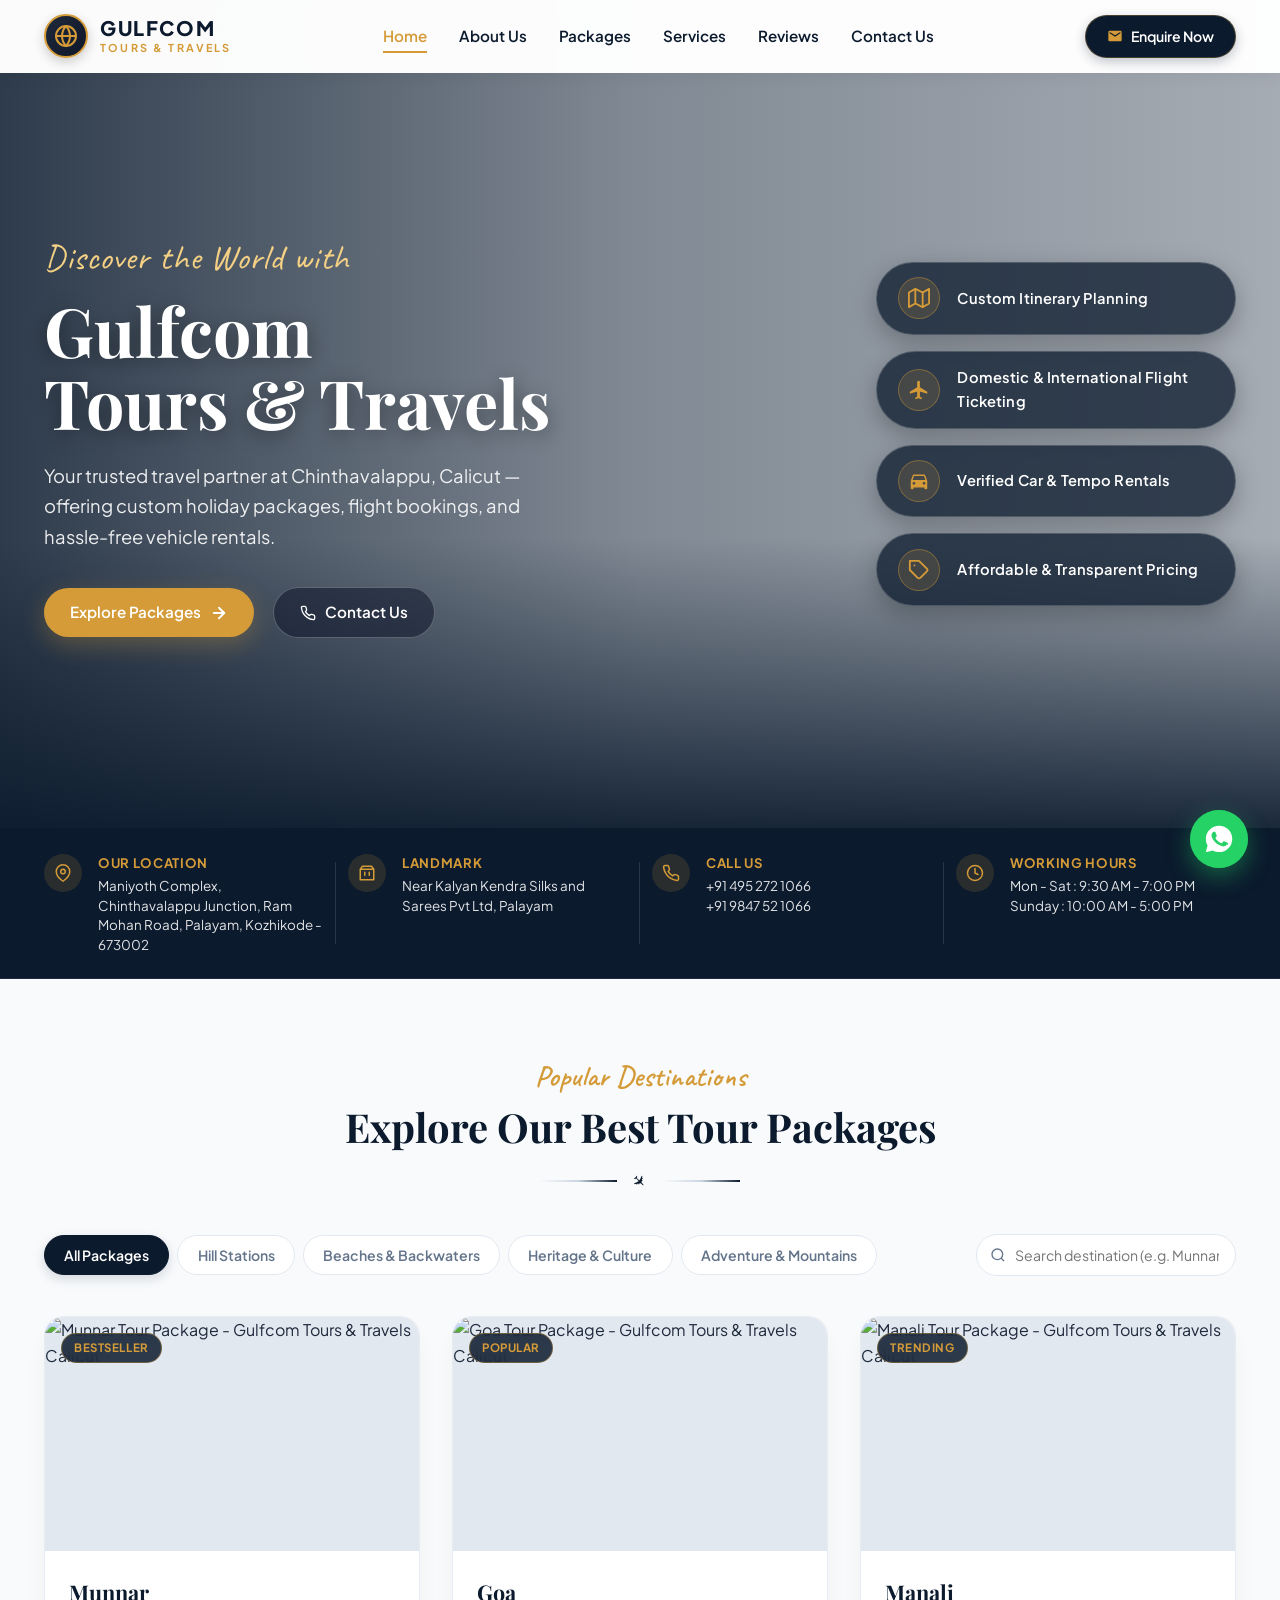
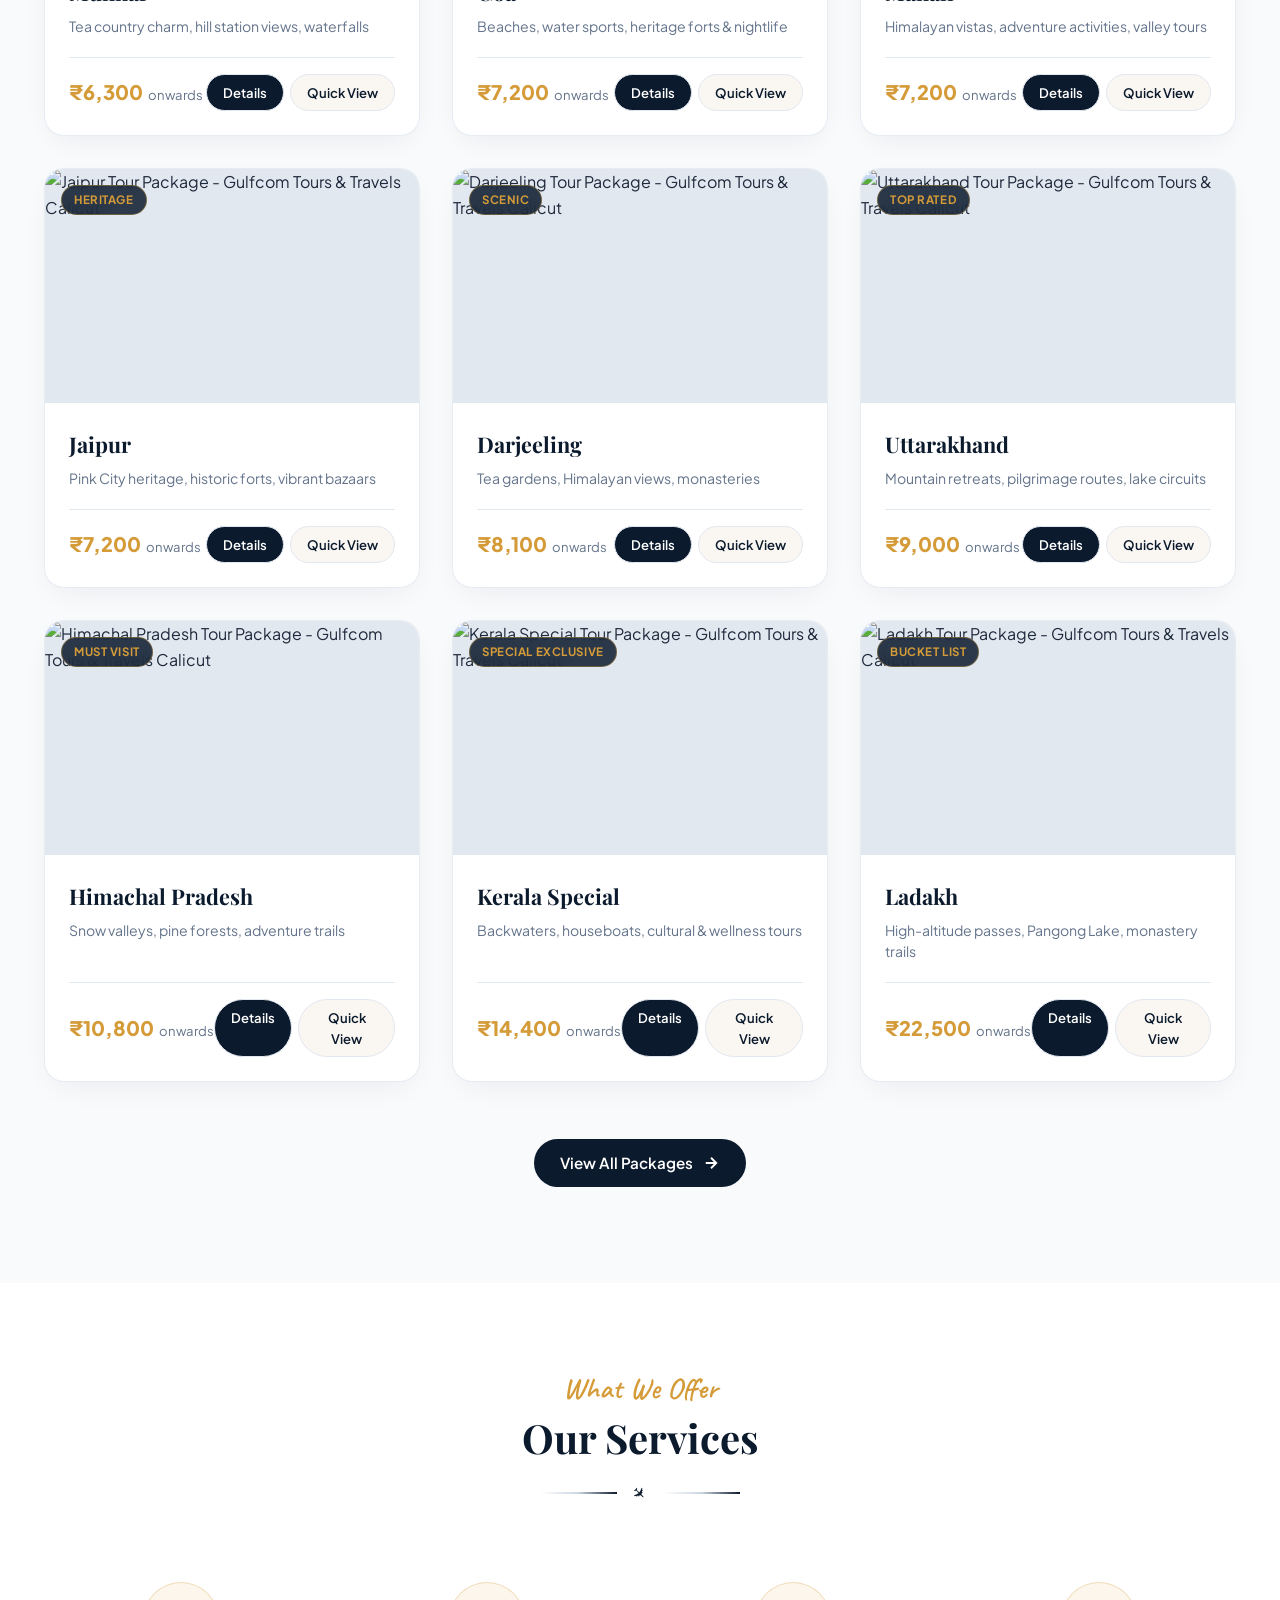
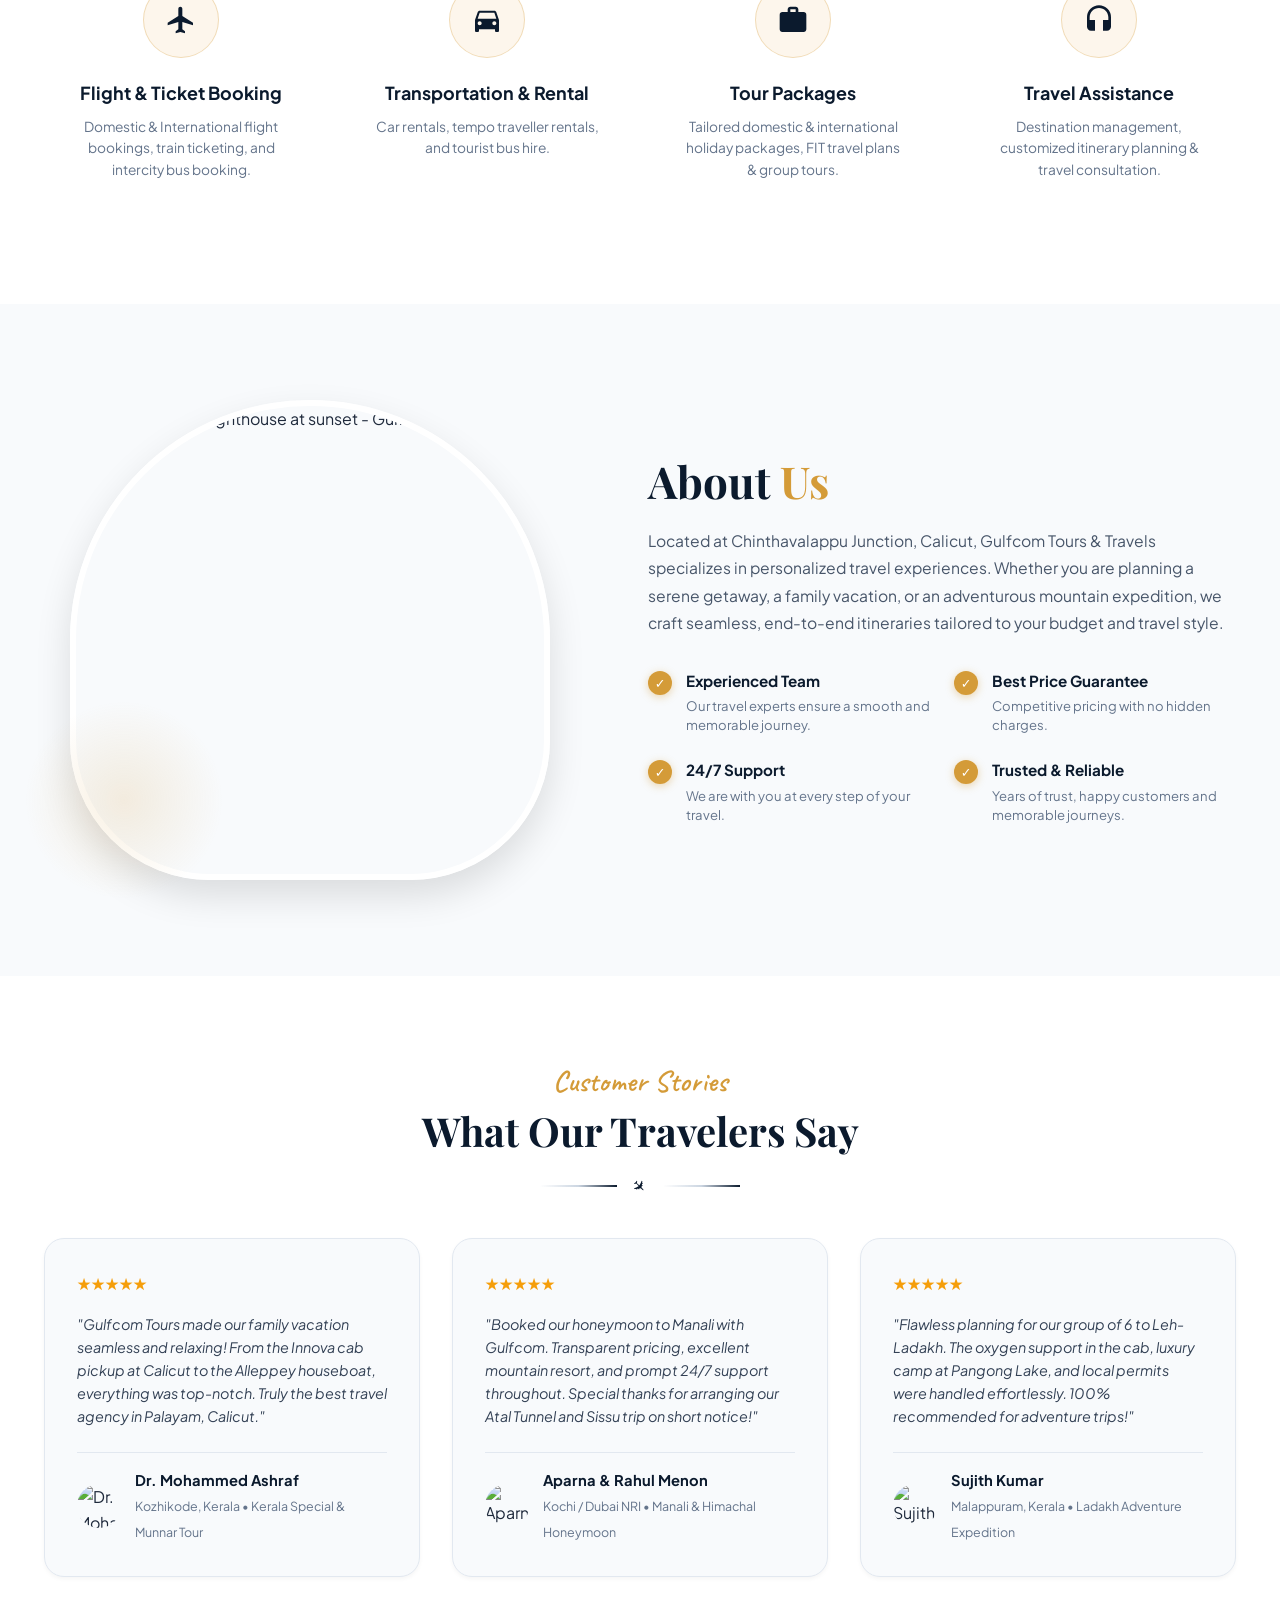
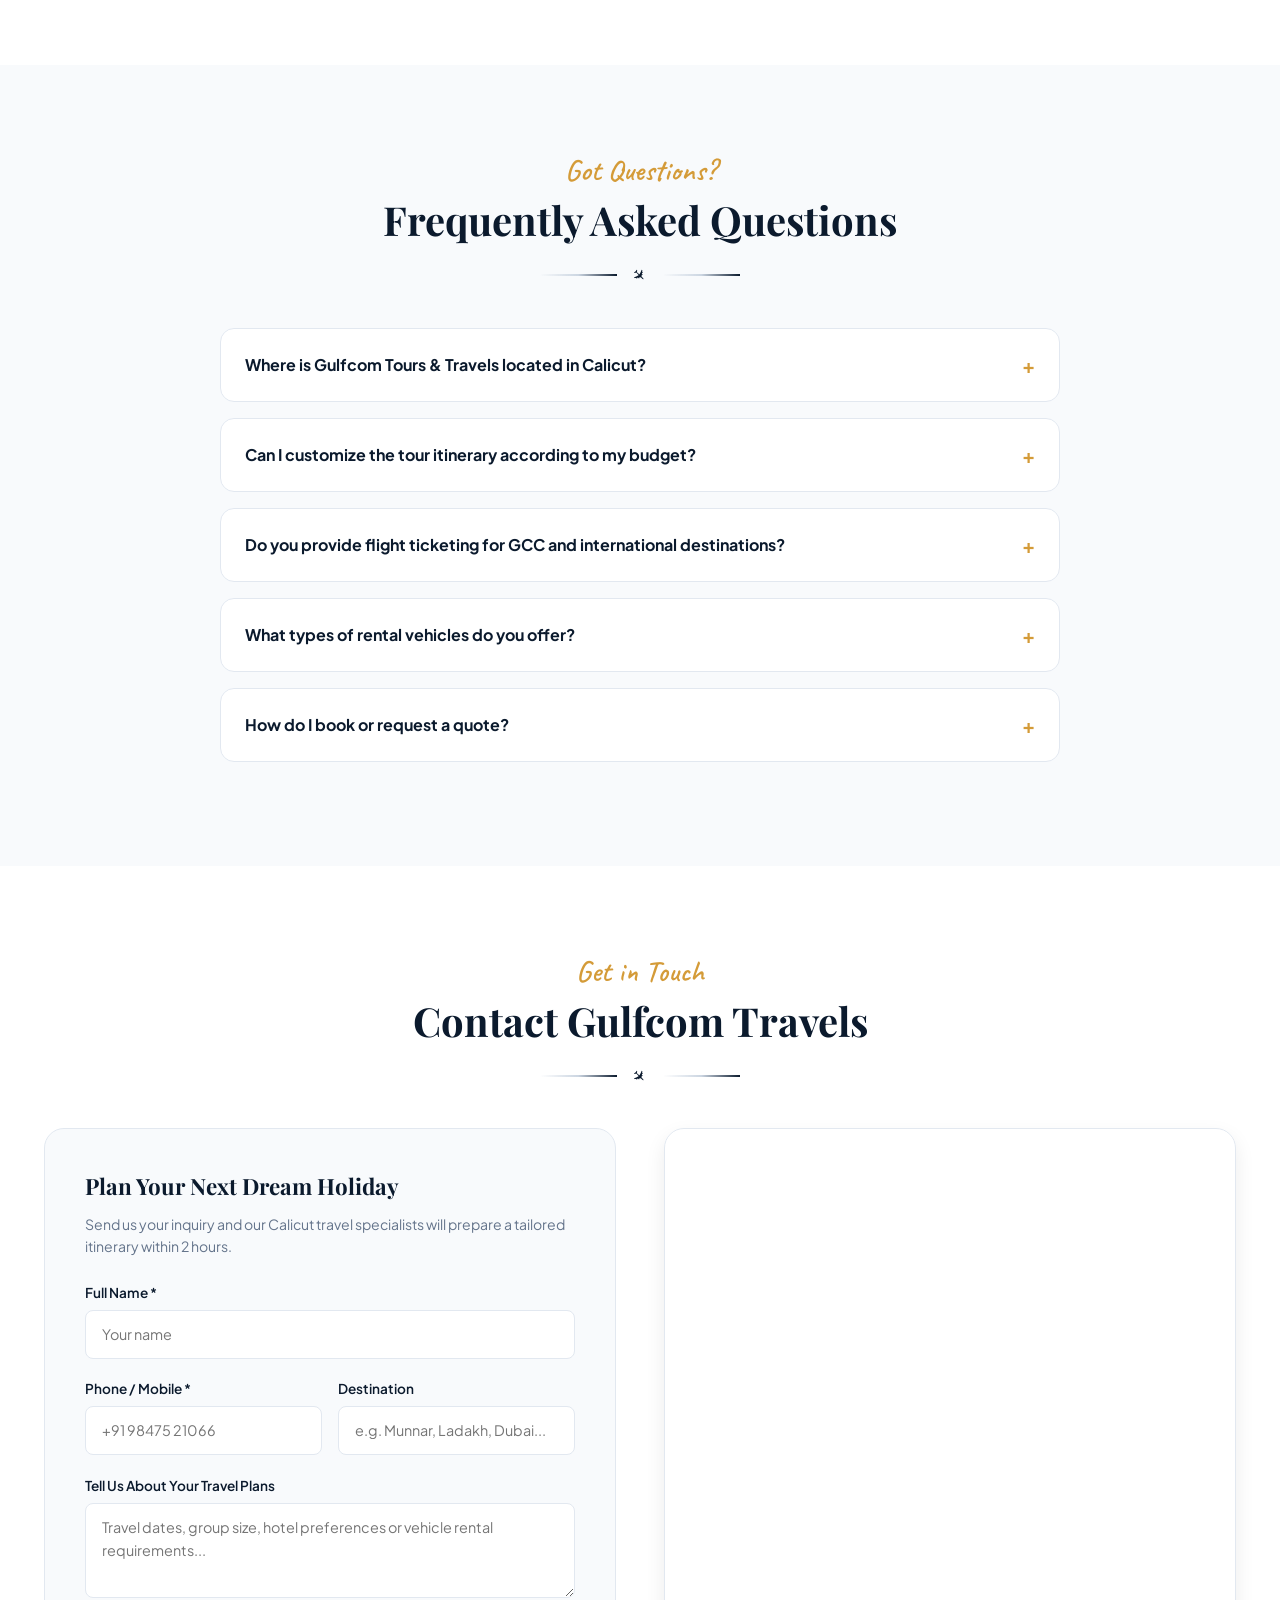
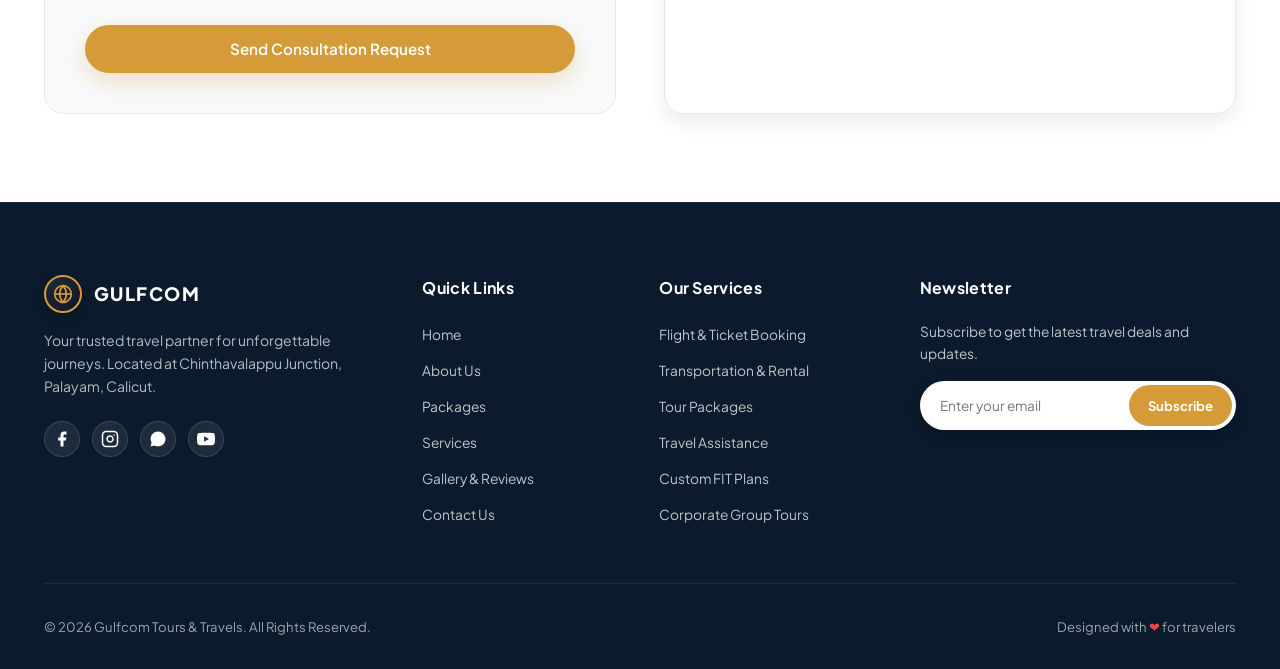
==== index.html @ ebaa7872 "Initial" ====
<!DOCTYPE html>
<html lang="en">
<head>
  <!-- Basic Meta Configuration -->
  <meta charset="UTF-8" />
  <meta name="viewport" content="width=device-width, initial-scale=1.0" />
  <meta http-equiv="X-UA-Compatible" content="ie=edge" />

  <!-- Primary SEO Meta Tags -->
  <title>Gulfcom Tours & Travels | Best Travel Agency in Calicut, Kerala</title>
  <meta name="title" content="Gulfcom Tours & Travels | Best Travel Agency in Calicut, Kerala" />
  <meta name="description" content="Gulfcom Tours & Travels at Chinthavalappu Junction, Palayam, Calicut (Kozhikode). Tailored holiday packages (Munnar, Goa, Manali, Kerala, Ladakh), flight bookings & car rentals." />
  <meta name="keywords" content="Gulfcom Tours Travels, Travel Agency Calicut, Tour Operators Kozhikode, Kerala Tour Packages, Munnar Holiday Package, Flight Booking Calicut, Car Rental Palayam, Chinthavalappu Travel Agency, Tempo Traveller Hire Kozhikode" />
  <meta name="author" content="Gulfcom Tours & Travels" />
  <meta name="robots" content="index, follow, max-snippet:-1, max-image-preview:large, max-video-preview:-1" />
  <link rel="canonical" href="https://gulfcomtravels.com/" />

  <!-- Geo Meta Tags for Calicut Local SEO -->
  <meta name="geo.region" content="IN-KL" />
  <meta name="geo.placename" content="Kozhikode, Calicut, Kerala" />
  <meta name="geo.position" content="11.2505;75.7804" />
  <meta name="ICBM" content="11.2505, 75.7804" />

  <!-- Open Graph / Facebook -->
  <meta property="og:type" content="website" />
  <meta property="og:url" content="https://gulfcomtravels.com/" />
  <meta property="og:title" content="Gulfcom Tours & Travels | Discover the World with Calicut's Trusted Travel Partner" />
  <meta property="og:description" content="Custom holiday packages, flight reservations, and car rentals from Chinthavalappu Junction, Palayam, Calicut. Transparent pricing & 24/7 travel support." />
  <meta property="og:image" content="https://images.unsplash.com/photo-1506744038136-46273834b3fb?auto=format&fit=crop&w=1200&q=80" />

  <!-- Twitter Card -->
  <meta property="twitter:card" content="summary_large_image" />
  <meta property="twitter:url" content="https://gulfcomtravels.com/" />
  <meta property="twitter:title" content="Gulfcom Tours & Travels | Tour Packages & Flight Booking Calicut" />
  <meta property="twitter:description" content="Custom holiday packages, flight reservations, and car rentals from Chinthavalappu Junction, Palayam, Calicut." />
  <meta property="twitter:image" content="https://images.unsplash.com/photo-1506744038136-46273834b3fb?auto=format&fit=crop&w=1200&q=80" />

  <!-- Google Fonts Preconnect & Optimized Loading -->
  <link rel="preconnect" href="https://fonts.googleapis.com" />
  <link rel="preconnect" href="https://fonts.gstatic.com" crossorigin />
  <link href="https://fonts.googleapis.com/css2?family=Caveat:wght@600;700&family=Playfair+Display:ital,wght@0,600;0,700;0,800;1,600;1,700&family=Plus+Jakarta+Sans:wght@400;500;600;700;800&display=swap" rel="stylesheet" />

  <!-- Stylesheets -->
  <link rel="stylesheet" href="css/style.css" />
  <link rel="stylesheet" href="css/animations.css" />

  <!-- JSON-LD Structured Data for LocalBusiness & TravelAgency SEO -->
  <script type="application/ld+json">
  {
    "@context": "https://schema.org",
    "@graph": [
      {
        "@type": "TravelAgency",
        "@id": "https://gulfcomtravels.com/#agency",
        "name": "Gulfcom Tours & Travels",
        "alternateName": "Gulfcom Travels Calicut",
        "url": "https://gulfcomtravels.com/",
        "logo": "https://images.unsplash.com/photo-1506744038136-46273834b3fb?auto=format&fit=crop&w=200&q=80",
        "image": "https://images.unsplash.com/photo-1506744038136-46273834b3fb?auto=format&fit=crop&w=1200&q=80",
        "telephone": "+91-495-272-1066",
        "priceRange": "₹6,300 - ₹50,000",
        "address": {
          "@type": "PostalAddress",
          "streetAddress": "Maniyoth Complex, Chinthavalappu Junction, Ram Mohan Road, Palayam",
          "addressLocality": "Kozhikode (Calicut)",
          "addressRegion": "Kerala",
          "postalCode": "673002",
          "addressCountry": "IN"
        },
        "geo": {
          "@type": "GeoCoordinates",
          "latitude": 11.2505,
          "longitude": 75.7804
        },
        "openingHoursSpecification": [
          {
            "@type": "OpeningHoursSpecification",
            "dayOfWeek": ["Monday", "Tuesday", "Wednesday", "Thursday", "Friday", "Saturday"],
            "opens": "09:30",
            "closes": "19:00"
          },
          {
            "@type": "OpeningHoursSpecification",
            "dayOfWeek": ["Sunday"],
            "opens": "10:00",
            "closes": "17:00"
          }
        ],
        "sameAs": [
          "https://www.facebook.com/gulfcomtravels",
          "https://www.instagram.com/gulfcomtravels"
        ],
        "aggregateRating": {
          "@type": "AggregateRating",
          "ratingValue": "4.9",
          "reviewCount": "285"
        },
        "hasOfferCatalog": {
          "@type": "OfferCatalog",
          "name": "Holiday Packages & Tours",
          "itemListElement": [
            {
              "@type": "Offer",
              "itemOffered": {
                "@type": "TouristTrip",
                "name": "Munnar Tour Package",
                "description": "Tea country charm, hill station views, waterfalls"
              },
              "price": "6300",
              "priceCurrency": "INR"
            },
            {
              "@type": "Offer",
              "itemOffered": {
                "@type": "TouristTrip",
                "name": "Goa Beach Holiday",
                "description": "Beaches, water sports, heritage forts & nightlife"
              },
              "price": "7200",
              "priceCurrency": "INR"
            },
            {
              "@type": "Offer",
              "itemOffered": {
                "@type": "TouristTrip",
                "name": "Kerala Special Backwaters Tour",
                "description": "Backwaters, houseboats, cultural & wellness tours"
              },
              "price": "14400",
              "priceCurrency": "INR"
            }
          ]
        }
      },
      {
        "@type": "BreadcrumbList",
        "@id": "https://gulfcomtravels.com/#breadcrumbs",
        "itemListElement": [
          {
            "@type": "ListItem",
            "position": 1,
            "name": "Home",
            "item": "https://gulfcomtravels.com/"
          },
          {
            "@type": "ListItem",
            "position": 2,
            "name": "Tour Packages",
            "item": "https://gulfcomtravels.com/#packages"
          },
          {
            "@type": "ListItem",
            "position": 3,
            "name": "Services",
            "item": "https://gulfcomtravels.com/#services"
          },
          {
            "@type": "ListItem",
            "position": 4,
            "name": "Contact",
            "item": "https://gulfcomtravels.com/#contact"
          }
        ]
      }
    ]
  }
  </script>
</head>
<body>

  <!-- =========================================================================
       1. Header & Navigation
       ========================================================================= -->
  <header id="siteHeader" class="site-header">
    <div class="container nav-container">
      <!-- Brand Logo -->
      <a href="#home" class="brand-logo" aria-label="Gulfcom Tours & Travels Homepage">
        <div class="brand-icon-wrap">
          <!-- Stylized Globe / Compass SVG Icon -->
          <svg width="24" height="24" viewBox="0 0 24 24" fill="none" stroke="#d49b38" stroke-width="2" stroke-linecap="round" stroke-linejoin="round">
            <circle cx="12" cy="12" r="10"></circle>
            <line x1="2" y1="12" x2="22" y2="12"></line>
            <path d="M12 2a15.3 15.3 0 0 1 4 10 15.3 15.3 0 0 1-4 10 15.3 15.3 0 0 1-4-10 15.3 15.3 0 0 1 4-10z"></path>
          </svg>
        </div>
        <div class="brand-text">
          <span class="brand-name">GULFCOM</span>
          <span class="brand-sub">TOURS & TRAVELS</span>
        </div>
      </a>

      <!-- Desktop Navigation Menu -->
      <nav id="navMenu" class="nav-menu" aria-label="Primary Navigation">
        <a href="#home" class="nav-link active">Home</a>
        <a href="#about" class="nav-link">About Us</a>
        <a href="#packages" class="nav-link">Packages</a>
        <a href="#services" class="nav-link">Services</a>
        <a href="#testimonials" class="nav-link">Reviews</a>
        <a href="#contact" class="nav-link">Contact Us</a>
      </nav>

      <!-- Header Actions -->
      <div class="nav-actions">
        <button type="button" class="btn-enquire" onclick="openBookingForm('Custom Holiday Tour', '')" aria-label="Enquire Now">
          <svg class="icon-gold" width="16" height="16" viewBox="0 0 24 24" fill="currentColor">
            <path d="M20 4H4c-1.1 0-1.99.9-1.99 2L2 18c0 1.1.9 2 2 2h16c1.1 0 2-.9 2-2V6c0-1.1-.9-2-2-2zm0 4l-8 5-8-5V6l8 5 8-5v2z"/>
          </svg>
          <span>Enquire Now</span>
        </button>

        <!-- Mobile Toggle Hamburger -->
        <button id="mobileToggle" class="mobile-toggle" aria-label="Open Navigation Menu" aria-expanded="false">
          <span></span>
          <span></span>
          <span></span>
        </button>
      </div>
    </div>
  </header>

  <!-- =========================================================================
       2. Hero Section
       ========================================================================= -->
  <main>
    <section id="home" class="hero-section">
      <div class="container">
        <div class="hero-grid">
          <!-- Left Column: Copy & CTAs -->
          <div class="hero-content reveal-left">
            <span class="hero-script-tag">Discover the World with</span>
            <h1 class="hero-title">
              Gulfcom<br />
              Tours & Travels
            </h1>
            <p class="hero-subtitle">
              Your trusted travel partner at Chinthavalappu, Calicut — offering custom holiday packages, flight bookings, and hassle-free vehicle rentals.
            </p>
            <div class="hero-cta-group">
              <a href="#packages" class="btn btn-gold">
                <span>Explore Packages</span>
                <svg width="18" height="18" viewBox="0 0 24 24" fill="none" stroke="currentColor" stroke-width="2.5" stroke-linecap="round" stroke-linejoin="round">
                  <line x1="5" y1="12" x2="19" y2="12"></line>
                  <polyline points="12 5 19 12 12 19"></polyline>
                </svg>
              </a>
              <a href="#contact" class="btn btn-glass">
                <svg width="16" height="16" viewBox="0 0 24 24" fill="none" stroke="currentColor" stroke-width="2" stroke-linecap="round" stroke-linejoin="round">
                  <path d="M22 16.92v3a2 2 0 0 1-2.18 2 19.79 19.79 0 0 1-8.63-3.07 19.5 19.5 0 0 1-6-6 19.79 19.79 0 0 1-3.07-8.67A2 2 0 0 1 4.11 2h3a2 2 0 0 1 2 1.72 12.84 12.84 0 0 0 .7 2.81 2 2 0 0 1-.45 2.11L8.09 9.91a16 16 0 0 0 6 6l1.27-1.27a2 2 0 0 1 2.11-.45 12.84 12.84 0 0 0 2.81.7A2 2 0 0 1 22 16.92z"></path>
                </svg>
                <span>Contact Us</span>
              </a>
            </div>
          </div>

          <!-- Right Column: Floating Feature Glass Cards -->
          <div class="hero-badges-stack reveal-right">
            <!-- Badge 1: Custom Itinerary Planning -->
            <div class="hero-badge-card">
              <div class="hero-badge-icon">
                <svg width="22" height="22" viewBox="0 0 24 24" fill="none" stroke="currentColor" stroke-width="2" stroke-linecap="round" stroke-linejoin="round">
                  <polygon points="1 6 1 22 8 18 16 22 23 18 23 2 16 6 8 2 1 6"></polygon>
                  <line x1="8" y1="2" x2="8" y2="18"></line>
                  <line x1="16" y1="6" x2="16" y2="22"></line>
                </svg>
              </div>
              <span class="hero-badge-text">Custom Itinerary Planning</span>
            </div>

            <!-- Badge 2: Domestic & International Flight Ticketing -->
            <div class="hero-badge-card">
              <div class="hero-badge-icon">
                <svg width="22" height="22" viewBox="0 0 24 24" fill="currentColor">
                  <path d="M21 16v-2l-8-5V3.5c0-.83-.67-1.5-1.5-1.5S10 2.67 10 3.5V9l-8 5v2l8-2.5V19l-2 1.5V22l3.5-1 3.5 1v-1.5L13 19v-5.5l8 2.5z"/>
                </svg>
              </div>
              <span class="hero-badge-text">Domestic & International Flight Ticketing</span>
            </div>

            <!-- Badge 3: Verified Car & Tempo Rentals -->
            <div class="hero-badge-card">
              <div class="hero-badge-icon">
                <svg width="22" height="22" viewBox="0 0 24 24" fill="currentColor">
                  <path d="M18.92 6.01C18.72 5.42 18.16 5 17.5 5h-11c-.66 0-1.21.42-1.42 1.01L3 12v8c0 .55.45 1 1 1h1c.55 0 1-.45 1-1v-1h12v1c0 .55.45 1 1 1h1c.55 0 1-.45 1-1v-8l-2.08-5.99zM6.5 16c-.83 0-1.5-.67-1.5-1.5S5.67 13 6.5 13s1.5.67 1.5 1.5S7.33 16 6.5 16zm11 0c-.83 0-1.5-.67-1.5-1.5s.67-1.5 1.5-1.5 1.5.67 1.5 1.5-.67 1.5-1.5 1.5zM5 11l1.5-4.5h11L19 11H5z"/>
                </svg>
              </div>
              <span class="hero-badge-text">Verified Car & Tempo Rentals</span>
            </div>

            <!-- Badge 4: Affordable & Transparent Pricing -->
            <div class="hero-badge-card">
              <div class="hero-badge-icon">
                <svg width="22" height="22" viewBox="0 0 24 24" fill="none" stroke="currentColor" stroke-width="2" stroke-linecap="round" stroke-linejoin="round">
                  <path d="M20.59 13.41l-7.17 7.17a2 2 0 0 1-2.83 0L2 12V2h10l8.59 8.59a2 2 0 0 1 0 2.82z"></path>
                  <line x1="7" y1="7" x2="7.01" y2="7"></line>
                </svg>
              </div>
              <span class="hero-badge-text">Affordable & Transparent Pricing</span>
            </div>
          </div>
        </div>
      </div>
    </section>

    <!-- =========================================================================
         3. Quick Info Bar
         ========================================================================= -->
    <section class="quick-info-bar" aria-label="Business Key Contact Information">
      <div class="container">
        <div class="info-grid">
          <!-- Info 1: Our Location -->
          <div class="info-item">
            <div class="info-icon">
              <svg width="18" height="18" viewBox="0 0 24 24" fill="none" stroke="currentColor" stroke-width="2" stroke-linecap="round" stroke-linejoin="round">
                <path d="M21 10c0 7-9 13-9 13s-9-6-9-13a9 9 0 0 1 18 0z"></path>
                <circle cx="12" cy="10" r="3"></circle>
              </svg>
            </div>
            <div class="info-details">
              <span class="info-label">Our Location</span>
              <span class="info-val">Maniyoth Complex, Chinthavalappu Junction, Ram Mohan Road, Palayam, Kozhikode - 673002</span>
            </div>
          </div>

          <!-- Info 2: Landmark -->
          <div class="info-item">
            <div class="info-icon">
              <svg width="18" height="18" viewBox="0 0 24 24" fill="none" stroke="currentColor" stroke-width="2" stroke-linecap="round" stroke-linejoin="round">
                <path d="M3 21h18M3 7v14M21 7v14M6 3h12l3 4H3l3-4zM9 11v4M15 11v4"></path>
              </svg>
            </div>
            <div class="info-details">
              <span class="info-label">Landmark</span>
              <span class="info-val">Near Kalyan Kendra Silks and Sarees Pvt Ltd, Palayam</span>
            </div>
          </div>

          <!-- Info 3: Call Us -->
          <div class="info-item">
            <div class="info-icon">
              <svg width="18" height="18" viewBox="0 0 24 24" fill="none" stroke="currentColor" stroke-width="2" stroke-linecap="round" stroke-linejoin="round">
                <path d="M22 16.92v3a2 2 0 0 1-2.18 2 19.79 19.79 0 0 1-8.63-3.07 19.5 19.5 0 0 1-6-6 19.79 19.79 0 0 1-3.07-8.67A2 2 0 0 1 4.11 2h3a2 2 0 0 1 2 1.72 12.84 12.84 0 0 0 .7 2.81 2 2 0 0 1-.45 2.11L8.09 9.91a16 16 0 0 0 6 6l1.27-1.27a2 2 0 0 1 2.11-.45 12.84 12.84 0 0 0 2.81.7A2 2 0 0 1 22 16.92z"></path>
              </svg>
            </div>
            <div class="info-details">
              <span class="info-label">Call Us</span>
              <span class="info-val">
                <a href="tel:+914952721066">+91 495 272 1066</a><br />
                <a href="tel:+919847521066">+91 9847 52 1066</a>
              </span>
            </div>
          </div>

          <!-- Info 4: Working Hours -->
          <div class="info-item">
            <div class="info-icon">
              <svg width="18" height="18" viewBox="0 0 24 24" fill="none" stroke="currentColor" stroke-width="2" stroke-linecap="round" stroke-linejoin="round">
                <circle cx="12" cy="12" r="10"></circle>
                <polyline points="12 6 12 12 16 14"></polyline>
              </svg>
            </div>
            <div class="info-details">
              <span class="info-label">Working Hours</span>
              <span class="info-val">
                Mon - Sat : 9:30 AM - 7:00 PM<br />
                Sunday : 10:00 AM - 5:00 PM
              </span>
            </div>
          </div>
        </div>
      </div>
    </section>

    <!-- =========================================================================
         4. Popular Destinations / Featured Tour Packages
         ========================================================================= -->
    <section id="packages" class="packages-section">
      <div class="container">
        <!-- Section Header -->
        <span class="script-subhead reveal">Popular Destinations</span>
        <h2 class="heading-section reveal">Explore Our Best Tour Packages</h2>
        <div class="section-divider reveal">
          <span class="divider-icon">✈</span>
        </div>

        <!-- Filter Tabs & Real-Time Search Controls -->
        <div class="packages-controls reveal">
          <div class="filter-tabs">
            <button type="button" class="filter-tab active" data-category="all">All Packages</button>
            <button type="button" class="filter-tab" data-category="hill-stations">Hill Stations</button>
            <button type="button" class="filter-tab" data-category="beaches">Beaches & Backwaters</button>
            <button type="button" class="filter-tab" data-category="heritage">Heritage & Culture</button>
            <button type="button" class="filter-tab" data-category="adventure">Adventure & Mountains</button>
          </div>

          <div class="search-box">
            <svg class="search-icon" width="16" height="16" viewBox="0 0 24 24" fill="none" stroke="currentColor" stroke-width="2">
              <circle cx="11" cy="11" r="8"></circle>
              <line x1="21" y1="21" x2="16.65" y2="16.65"></line>
            </svg>
            <input type="text" id="packageSearchInput" class="search-input" placeholder="Search destination (e.g. Munnar, Goa...)" aria-label="Search destinations" />
          </div>
        </div>

        <!-- Packages Grid Container (Populated via JS for zero lag & rich interactions) -->
        <div id="packagesContainer" class="packages-grid">
          <!-- Rendered dynamically -->
        </div>

        <!-- Footer CTA -->
        <div class="packages-footer-cta reveal">
          <button type="button" class="btn btn-dark" onclick="openBookingForm('Complete Custom Tour Package', '')">
            <span>View All Packages</span>
            <svg width="18" height="18" viewBox="0 0 24 24" fill="none" stroke="currentColor" stroke-width="2.5">
              <line x1="5" y1="12" x2="19" y2="12"></line>
              <polyline points="12 5 19 12 12 19"></polyline>
            </svg>
          </button>
        </div>
      </div>
    </section>

    <!-- =========================================================================
         5. Our Core Services Section
         ========================================================================= -->
    <section id="services" class="services-section">
      <div class="container">
        <!-- Section Header -->
        <span class="script-subhead reveal">What We Offer</span>
        <h2 class="heading-section reveal">Our Services</h2>
        <div class="section-divider reveal">
          <span class="divider-icon">✈</span>
        </div>

        <!-- 4 Core Services Grid -->
        <div id="servicesContainer" class="services-grid">
          <!-- Rendered via JS -->
        </div>
      </div>
    </section>

    <!-- =========================================================================
         6. About Us Section
         ========================================================================= -->
    <section id="about" class="about-section">
      <div class="container">
        <div class="about-grid">
          <!-- Left: Arch / Pill Framed Visual -->
          <div class="about-image-wrapper reveal-left">
            <img 
              src="https://images.unsplash.com/photo-1507525428034-b723cf961d3e?auto=format&fit=crop&w=1000&q=85" 
              alt="Scenic coastal lighthouse at sunset - Gulfcom Tours & Travels" 
              class="about-arch-image" 
              loading="lazy" 
              decoding="async"
            />
            <div class="about-decor-circle"></div>
          </div>

          <!-- Right: Narrative & 4 Value Points -->
          <div class="about-content reveal-right">
            <h2 class="about-title">
              About <span class="highlight">Us</span>
            </h2>
            <p class="about-text">
              Located at Chinthavalappu Junction, Calicut, Gulfcom Tours & Travels specializes in personalized travel experiences. Whether you are planning a serene getaway, a family vacation, or an adventurous mountain expedition, we craft seamless, end-to-end itineraries tailored to your budget and travel style.
            </p>

            <!-- 4 Trust Badges -->
            <div class="about-features-grid">
              <!-- Feature 1 -->
              <div class="about-feature-item">
                <div class="feature-check-icon">✓</div>
                <div class="feature-info">
                  <h4>Experienced Team</h4>
                  <p>Our travel experts ensure a smooth and memorable journey.</p>
                </div>
              </div>

              <!-- Feature 2 -->
              <div class="about-feature-item">
                <div class="feature-check-icon">✓</div>
                <div class="feature-info">
                  <h4>Best Price Guarantee</h4>
                  <p>Competitive pricing with no hidden charges.</p>
                </div>
              </div>

              <!-- Feature 3 -->
              <div class="about-feature-item">
                <div class="feature-check-icon">✓</div>
                <div class="feature-info">
                  <h4>24/7 Support</h4>
                  <p>We are with you at every step of your travel.</p>
                </div>
              </div>

              <!-- Feature 4 -->
              <div class="about-feature-item">
                <div class="feature-check-icon">✓</div>
                <div class="feature-info">
                  <h4>Trusted & Reliable</h4>
                  <p>Years of trust, happy customers and memorable journeys.</p>
                </div>
              </div>
            </div>
          </div>
        </div>
      </div>
    </section>

    <!-- =========================================================================
         7. Testimonials / Reviews Section
         ========================================================================= -->
    <section id="testimonials" class="testimonials-section">
      <div class="container">
        <span class="script-subhead reveal">Customer Stories</span>
        <h2 class="heading-section reveal">What Our Travelers Say</h2>
        <div class="section-divider reveal">
          <span class="divider-icon">✈</span>
        </div>

        <div id="testimonialsContainer" class="testimonials-grid">
          <!-- Rendered via JS -->
        </div>
      </div>
    </section>

    <!-- =========================================================================
         8. FAQ Section for SEO Rich Snippets
         ========================================================================= -->
    <section class="faq-section">
      <div class="container">
        <span class="script-subhead reveal">Got Questions?</span>
        <h2 class="heading-section reveal">Frequently Asked Questions</h2>
        <div class="section-divider reveal">
          <span class="divider-icon">✈</span>
        </div>

        <div id="faqContainer" class="faq-container">
          <!-- Rendered via JS -->
        </div>
      </div>
    </section>

    <!-- =========================================================================
         9. Contact & Map Section
         ========================================================================= -->
    <section id="contact" class="contact-section">
      <div class="container">
        <span class="script-subhead reveal">Get in Touch</span>
        <h2 class="heading-section reveal">Contact Gulfcom Travels</h2>
        <div class="section-divider reveal">
          <span class="divider-icon">✈</span>
        </div>

        <div class="contact-grid">
          <!-- Contact Form Card -->
          <div class="contact-card reveal-left">
            <h3 style="font-family: var(--font-serif); font-size: 1.4rem; color: var(--color-primary-navy); margin-bottom: 0.5rem;">
              Plan Your Next Dream Holiday
            </h3>
            <p style="font-size: 0.88rem; color: var(--color-text-muted); margin-bottom: 1.5rem;">
              Send us your inquiry and our Calicut travel specialists will prepare a tailored itinerary within 2 hours.
            </p>

            <form id="contactForm" class="contact-form">
              <div class="form-group">
                <label class="form-label">Full Name *</label>
                <input type="text" name="name" class="form-control" placeholder="Your name" required />
              </div>
              <div style="display: grid; grid-template-columns: 1fr 1fr; gap: 1rem;">
                <div class="form-group">
                  <label class="form-label">Phone / Mobile *</label>
                  <input type="tel" name="phone" class="form-control" placeholder="+91 98475 21066" required />
                </div>
                <div class="form-group">
                  <label class="form-label">Destination</label>
                  <input type="text" name="destination" class="form-control" placeholder="e.g. Munnar, Ladakh, Dubai..." />
                </div>
              </div>
              <div class="form-group">
                <label class="form-label">Tell Us About Your Travel Plans</label>
                <textarea name="message" class="form-control" rows="3" placeholder="Travel dates, group size, hotel preferences or vehicle rental requirements..."></textarea>
              </div>
              <button type="submit" class="btn btn-gold" style="width: 100%; margin-top: 0.5rem;">
                Send Consultation Request
              </button>
            </form>
          </div>

          <!-- Google Maps Embed for Calicut Location -->
          <div class="map-wrapper reveal-right">
            <iframe 
              title="Gulfcom Tours and Travels Location Map"
              src="https://www.google.com/maps/embed?pb=!1m18!1m12!1m3!1d3913.061483849502!2d75.78044737583685!3d11.250550188937965!2m3!1f0!2f0!3f0!3m2!1i1024!2i768!4f13.1!3m3!1m2!1s0x3ba65939e6cf4531%3A0x6b402cfbb2075677!2sPalayam%2C%20Kozhikode%2C%20Kerala!5e0!3m2!1sen!2sin!4v1700000000000!5m2!1sen!2sin" 
              allowfullscreen="" 
              loading="lazy" 
              referrerpolicy="no-referrer-when-downgrade">
            </iframe>
          </div>
        </div>
      </div>
    </section>
  </main>

  <!-- =========================================================================
       10. Footer Section
       ========================================================================= -->
  <footer class="site-footer">
    <div class="container">
      <div class="footer-grid">
        <!-- Brand & Tagline -->
        <div class="footer-brand">
          <div class="footer-logo">
            <div class="brand-icon-wrap" style="width: 38px; height: 38px;">
              <svg width="20" height="20" viewBox="0 0 24 24" fill="none" stroke="#d49b38" stroke-width="2">
                <circle cx="12" cy="12" r="10"></circle>
                <line x1="2" y1="12" x2="22" y2="12"></line>
                <path d="M12 2a15.3 15.3 0 0 1 4 10 15.3 15.3 0 0 1-4 10 15.3 15.3 0 0 1-4-10 15.3 15.3 0 0 1 4-10z"></path>
              </svg>
            </div>
            <span class="brand-name" style="font-size: 1.15rem;">GULFCOM</span>
          </div>
          <p class="footer-tagline">
            Your trusted travel partner for unforgettable journeys. Located at Chinthavalappu Junction, Palayam, Calicut.
          </p>
          <div class="social-links">
            <a href="https://facebook.com" target="_blank" rel="noopener noreferrer" class="social-btn" aria-label="Facebook">
              <svg width="18" height="18" viewBox="0 0 24 24" fill="currentColor"><path d="M18 2h-3a5 5 0 0 0-5 5v3H7v4h3v8h4v-8h3l1-4h-4V7a1 1 0 0 1 1-1h3z"/></svg>
            </a>
            <a href="https://instagram.com" target="_blank" rel="noopener noreferrer" class="social-btn" aria-label="Instagram">
              <svg width="18" height="18" viewBox="0 0 24 24" fill="none" stroke="currentColor" stroke-width="2" stroke-linecap="round" stroke-linejoin="round">
                <rect x="2" y="2" width="20" height="20" rx="5" ry="5"></rect>
                <path d="M16 11.37A4 4 0 1 1 12.63 8 4 4 0 0 1 16 11.37z"></path>
                <line x1="17.5" y1="6.5" x2="17.51" y2="6.5"></line>
              </svg>
            </a>
            <a href="https://wa.me/919847521066" target="_blank" rel="noopener noreferrer" class="social-btn" aria-label="WhatsApp">
              <svg width="18" height="18" viewBox="0 0 24 24" fill="currentColor"><path d="M12.04 2c-5.46 0-9.91 4.45-9.91 9.91 0 1.75.46 3.45 1.32 4.95L2.05 22l5.25-1.38c1.45.79 3.08 1.21 4.74 1.21 5.46 0 9.91-4.45 9.91-9.91 0-2.65-1.03-5.14-2.9-7.01A9.816 9.816 0 0 0 12.04 2z"/></svg>
            </a>
            <a href="https://youtube.com" target="_blank" rel="noopener noreferrer" class="social-btn" aria-label="YouTube">
              <svg width="18" height="18" viewBox="0 0 24 24" fill="currentColor"><path d="M23.498 6.186a3.016 3.016 0 0 0-2.122-2.136C19.505 3.545 12 3.545 12 3.545s-7.505 0-9.377.505A3.017 3.017 0 0 0 .502 6.186C0 8.07 0 12 0 12s0 3.93.502 5.814a3.016 3.016 0 0 0 2.122 2.136c1.871.505 9.376.505 9.376.505s7.505 0 9.377-.505a3.015 3.015 0 0 0 2.122-2.136C24 15.93 24 12 24 12s0-3.93-.502-5.814zM9.545 15.568V8.432L15.818 12l-6.273 3.568z"/></svg>
            </a>
          </div>
        </div>

        <!-- Quick Links -->
        <div>
          <h4 class="footer-heading">Quick Links</h4>
          <ul class="footer-links">
            <li><a href="#home" class="footer-link">Home</a></li>
            <li><a href="#about" class="footer-link">About Us</a></li>
            <li><a href="#packages" class="footer-link">Packages</a></li>
            <li><a href="#services" class="footer-link">Services</a></li>
            <li><a href="#testimonials" class="footer-link">Gallery & Reviews</a></li>
            <li><a href="#contact" class="footer-link">Contact Us</a></li>
          </ul>
        </div>

        <!-- Our Services -->
        <div>
          <h4 class="footer-heading">Our Services</h4>
          <ul class="footer-links">
            <li><a href="#services" class="footer-link">Flight & Ticket Booking</a></li>
            <li><a href="#services" class="footer-link">Transportation & Rental</a></li>
            <li><a href="#services" class="footer-link">Tour Packages</a></li>
            <li><a href="#services" class="footer-link">Travel Assistance</a></li>
            <li><a href="#packages" class="footer-link">Custom FIT Plans</a></li>
            <li><a href="#packages" class="footer-link">Corporate Group Tours</a></li>
          </ul>
        </div>

        <!-- Newsletter Subscription -->
        <div class="newsletter-box">
          <h4 class="footer-heading">Newsletter</h4>
          <p>Subscribe to get the latest travel deals and updates.</p>
          <form id="newsletterForm" class="newsletter-form">
            <input type="email" class="newsletter-input" placeholder="Enter your email" required aria-label="Your email address" />
            <button type="submit" class="newsletter-btn">Subscribe</button>
          </form>
        </div>
      </div>

      <!-- Copyright Bar -->
      <div class="footer-bottom">
        <span>© 2026 Gulfcom Tours & Travels. All Rights Reserved.</span>
        <span>Designed with <span style="color: #ef4444;">❤️</span> for travelers</span>
      </div>
    </div>
  </footer>

  <!-- =========================================================================
       11. Global Interactive Modal
       ========================================================================= -->
  <div id="modalOverlay" class="modal-overlay" role="dialog" aria-modal="true" aria-labelledby="modalTitle">
    <div id="modalContainer" class="modal-container">
      <div class="modal-header">
        <h3 id="modalTitle">Package Details</h3>
        <button id="modalCloseBtn" class="modal-close-btn" aria-label="Close dialog">✕</button>
      </div>
      <div id="modalBody" class="modal-body">
        <!-- Injected via JavaScript -->
      </div>
    </div>
  </div>

  <!-- =========================================================================
       12. Floating WhatsApp Instant Chat
       ========================================================================= -->
  <a 
    href="https://wa.me/919847521066?text=Hi%20Gulfcom%20Tours%20%26%20Travels%2C%20I%20would%20like%20to%20inquire%20about%20your%20tour%20packages%20and%20flight%20services." 
    target="_blank" 
    rel="noopener noreferrer" 
    class="floating-whatsapp-btn" 
    aria-label="Chat with Gulfcom Tours & Travels on WhatsApp"
  >
    <div class="whatsapp-pulse"></div>
    <svg width="32" height="32" viewBox="0 0 24 24" fill="currentColor">
      <path d="M12.04 2c-5.46 0-9.91 4.45-9.91 9.91 0 1.75.46 3.45 1.32 4.95L2.05 22l5.25-1.38c1.45.79 3.08 1.21 4.74 1.21 5.46 0 9.91-4.45 9.91-9.91 0-2.65-1.03-5.14-2.9-7.01A9.816 9.816 0 0 0 12.04 2zm5.78 14.15c-.24.67-1.39 1.28-1.92 1.36-.5.08-1.14.12-3.41-.82-2.9-1.2-4.78-4.14-4.92-4.33-.14-.19-1.18-1.57-1.18-2.99 0-1.42.74-2.12 1-2.41.26-.29.58-.36.77-.36.19 0 .39.01.56.02.18.01.42-.07.66.5.24.58.82 2.01.89 2.16.07.15.12.33.02.53-.1.2-.15.32-.3.49-.15.17-.32.38-.45.51-.15.15-.31.31-.13.62.18.31.8 1.32 1.72 2.14 1.18 1.05 2.17 1.38 2.48 1.53.31.15.49.13.67-.08.18-.21.78-.91.99-1.22.21-.31.42-.26.7-.15.28.11 1.78.84 2.09.99.31.15.52.23.6.36.08.13.08.76-.16 1.43z"/>
    </svg>
  </a>

  <!-- JavaScript Scripts -->
  <script src="js/packages-data.js"></script>
  <script src="js/main.js"></script>
</body>
</html>
---- css/style.css ----
/* ==========================================================================
   GULFCOM TOURS & TRAVELS - MODERN LUXURY STYLESHEET
   Location: Maniyoth Complex, Chinthavalappu Junction, Palayam, Kozhikode
   Optimized for Performance, Smooth Rendering, and Modern Aesthetics
   ========================================================================== */

/* --------------------------------------------------------------------------
   1. CSS Custom Properties / Design Tokens
   -------------------------------------------------------------------------- */
:root {
  /* Color Palette */
  --color-primary-navy: #0b1a2d;
  --color-primary-navy-dark: #07111e;
  --color-primary-navy-light: #152943;
  --color-primary-navy-surface: rgba(11, 26, 45, 0.85);

  --color-gold: #d49b38;
  --color-gold-hover: #b88228;
  --color-gold-light: #fef6e7;
  --color-gold-soft: #f4d084;
  --color-gold-glow: rgba(212, 155, 56, 0.35);

  --color-bg-light: #f8fafc;
  --color-bg-card: #ffffff;
  --color-bg-alt: #f1f5f9;
  --color-cream: #faf7f2;

  --color-text-main: #1e293b;
  --color-text-muted: #64748b;
  --color-text-light: #94a3b8;
  --color-text-white: #ffffff;

  --color-border: #e2e8f0;
  --color-border-dark: rgba(255, 255, 255, 0.12);

  --color-success: #10b981;
  --color-whatsapp: #25d366;

  /* Typography */
  --font-serif: 'Playfair Display', Georgia, 'Times New Roman', serif;
  --font-sans: 'Plus Jakarta Sans', system-ui, -apple-system, BlinkMacSystemFont, 'Segoe UI', Roboto, sans-serif;
  --font-script: 'Caveat', 'Playfair Display', cursive;

  /* Shadows */
  --shadow-sm: 0 2px 4px rgba(0, 0, 0, 0.04);
  --shadow-md: 0 8px 20px rgba(0, 0, 0, 0.08);
  --shadow-lg: 0 16px 36px rgba(0, 0, 0, 0.12);
  --shadow-card: 0 10px 30px -10px rgba(15, 23, 42, 0.08);
  --shadow-card-hover: 0 20px 40px -12px rgba(15, 23, 42, 0.18);
  --shadow-gold: 0 8px 24px rgba(212, 155, 56, 0.3);

  /* Border Radius */
  --radius-xs: 4px;
  --radius-sm: 8px;
  --radius-md: 14px;
  --radius-lg: 20px;
  --radius-xl: 28px;
  --radius-pill: 9999px;

  /* Transitions */
  --transition-fast: 0.2s cubic-bezier(0.4, 0, 0.2, 1);
  --transition-normal: 0.35s cubic-bezier(0.4, 0, 0.2, 1);
  --transition-smooth: 0.5s cubic-bezier(0.16, 1, 0.3, 1);

  /* Layout */
  --container-max-width: 1240px;
  --header-height: 80px;
}

/* --------------------------------------------------------------------------
   2. Reset & Global Base
   -------------------------------------------------------------------------- */
*, *::before, *::after {
  box-sizing: border-box;
  margin: 0;
  padding: 0;
}

html {
  scroll-behavior: smooth;
  -webkit-text-size-adjust: 100%;
  font-size: 16px;
}

body {
  font-family: var(--font-sans);
  color: var(--color-text-main);
  background-color: var(--color-bg-light);
  line-height: 1.6;
  overflow-x: hidden;
  -webkit-font-smoothing: antialiased;
  -moz-osx-font-smoothing: grayscale;
}

img, picture, svg, video {
  display: block;
  max-width: 100%;
  height: auto;
}

a {
  color: inherit;
  text-decoration: none;
  transition: color var(--transition-fast);
}

button, input, textarea, select {
  font: inherit;
  border: none;
  outline: none;
}

button {
  cursor: pointer;
}

ul, ol {
  list-style: none;
}

.container {
  width: 100%;
  max-width: var(--container-max-width);
  margin-left: auto;
  margin-right: auto;
  padding-left: 1.5rem;
  padding-right: 1.5rem;
}

.sr-only {
  position: absolute;
  width: 1px;
  height: 1px;
  padding: 0;
  margin: -1px;
  overflow: hidden;
  clip: rect(0, 0, 0, 0);
  white-space: nowrap;
  border: 0;
}

/* --------------------------------------------------------------------------
   3. Typography & Section Headers
   -------------------------------------------------------------------------- */
.heading-display {
  font-family: var(--font-serif);
  font-weight: 700;
  line-height: 1.1;
  color: var(--color-text-white);
}

.heading-section {
  font-family: var(--font-serif);
  font-weight: 700;
  font-size: clamp(1.85rem, 3.5vw, 2.5rem);
  color: var(--color-primary-navy);
  text-align: center;
  margin-bottom: 0.5rem;
}

.script-subhead {
  font-family: var(--font-script);
  font-size: clamp(1.4rem, 2.5vw, 1.85rem);
  color: var(--color-gold);
  text-align: center;
  display: block;
  font-weight: 600;
  line-height: 1.2;
}

.section-divider {
  display: flex;
  align-items: center;
  justify-content: center;
  gap: 1rem;
  margin: 0.6rem auto 2.5rem;
  max-width: 200px;
}

.section-divider::before,
.section-divider::after {
  content: '';
  height: 1.5px;
  flex: 1;
  background: linear-gradient(90deg, transparent, #cbd5e1, var(--color-primary-navy));
}

.section-divider::before {
  background: linear-gradient(270deg, var(--color-primary-navy), #cbd5e1, transparent);
}

.section-divider .divider-icon {
  color: var(--color-primary-navy);
  font-size: 1rem;
  transform: rotate(45deg);
  display: inline-block;
}

/* --------------------------------------------------------------------------
   4. Buttons & Badges
   -------------------------------------------------------------------------- */
.btn {
  display: inline-flex;
  align-items: center;
  justify-content: center;
  gap: 0.6rem;
  padding: 0.75rem 1.6rem;
  border-radius: var(--radius-pill);
  font-weight: 600;
  font-size: 0.95rem;
  transition: all var(--transition-normal);
  text-decoration: none;
  cursor: pointer;
  position: relative;
  overflow: hidden;
}

.btn-gold {
  background-color: var(--color-gold);
  color: #ffffff;
  box-shadow: var(--shadow-gold);
}

.btn-gold:hover {
  background-color: var(--color-gold-hover);
  transform: translateY(-2px);
  box-shadow: 0 10px 28px rgba(212, 155, 56, 0.45);
}

.btn-dark {
  background-color: var(--color-primary-navy);
  color: #ffffff;
}

.btn-dark:hover {
  background-color: var(--color-primary-navy-light);
  transform: translateY(-2px);
  box-shadow: var(--shadow-md);
}

.btn-glass {
  background: rgba(15, 23, 42, 0.55);
  backdrop-filter: blur(12px);
  -webkit-backdrop-filter: blur(12px);
  color: #ffffff;
  border: 1px solid rgba(255, 255, 255, 0.25);
}

.btn-glass:hover {
  background: rgba(15, 23, 42, 0.85);
  border-color: rgba(255, 255, 255, 0.45);
  transform: translateY(-2px);
}

.btn-outline-gold {
  background: transparent;
  color: var(--color-gold);
  border: 1.5px solid var(--color-gold);
}

.btn-outline-gold:hover {
  background: var(--color-gold);
  color: #ffffff;
}

/* --------------------------------------------------------------------------
   5. Header & Navigation
   -------------------------------------------------------------------------- */
.site-header {
  position: fixed;
  top: 0;
  left: 0;
  right: 0;
  z-index: 1000;
  background: rgba(255, 255, 255, 0.98);
  backdrop-filter: blur(16px);
  -webkit-backdrop-filter: blur(16px);
  box-shadow: 0 2px 18px rgba(0, 0, 0, 0.06);
  padding: 0.9rem 0;
  transition: all var(--transition-normal);
}

.site-header.scrolled {
  box-shadow: 0 4px 24px rgba(0, 0, 0, 0.1);
  padding: 0.75rem 0;
}

.nav-container {
  display: flex;
  align-items: center;
  justify-content: space-between;
}

.brand-logo {
  display: flex;
  align-items: center;
  gap: 0.75rem;
  text-decoration: none;
}

.brand-icon-wrap {
  width: 44px;
  height: 44px;
  border-radius: 50%;
  background: linear-gradient(135deg, #1e293b 0%, #0f172a 100%);
  display: flex;
  align-items: center;
  justify-content: center;
  box-shadow: 0 4px 12px rgba(0, 0, 0, 0.2);
  border: 2px solid var(--color-gold);
}

.brand-text {
  display: flex;
  flex-direction: column;
}

.brand-name {
  font-family: var(--font-sans);
  font-weight: 800;
  font-size: 1.25rem;
  letter-spacing: 0.08em;
  color: var(--color-primary-navy);
  line-height: 1.1;
}

.brand-sub {
  font-size: 0.68rem;
  font-weight: 700;
  letter-spacing: 0.2em;
  color: var(--color-gold);
  text-transform: uppercase;
}

.nav-menu {
  display: flex;
  align-items: center;
  gap: 2rem;
}

.nav-link {
  color: var(--color-primary-navy);
  font-weight: 600;
  font-size: 0.95rem;
  position: relative;
  padding: 0.25rem 0;
  transition: color var(--transition-fast);
}

.nav-link::after {
  content: '';
  position: absolute;
  bottom: 0;
  left: 0;
  width: 0%;
  height: 2px;
  background-color: var(--color-gold);
  transition: width var(--transition-normal);
}

.nav-link:hover::after,
.nav-link.active::after {
  width: 100%;
}

.nav-link:hover,
.nav-link.active {
  color: var(--color-gold);
}

.nav-actions {
  display: flex;
  align-items: center;
  gap: 1rem;
}

.btn-enquire {
  background-color: var(--color-primary-navy);
  color: #ffffff;
  padding: 0.6rem 1.3rem;
  font-size: 0.88rem;
  font-weight: 600;
  border-radius: var(--radius-pill);
  display: inline-flex;
  align-items: center;
  gap: 0.5rem;
  box-shadow: 0 4px 12px rgba(11, 26, 45, 0.25);
  border: 1px solid rgba(212, 155, 56, 0.3);
  transition: all var(--transition-normal);
}

.btn-enquire .icon-gold {
  color: var(--color-gold);
}

.btn-enquire:hover {
  background-color: var(--color-primary-navy-light);
  border-color: var(--color-gold);
  transform: translateY(-2px);
  box-shadow: 0 6px 18px rgba(11, 26, 45, 0.35);
}

/* Mobile Toggle */
.mobile-toggle {
  display: none;
  background: transparent;
  width: 40px;
  height: 40px;
  flex-direction: column;
  justify-content: center;
  align-items: center;
  gap: 5px;
  border-radius: var(--radius-sm);
  border: 1px solid rgba(0, 0, 0, 0.1);
}

.mobile-toggle span {
  width: 22px;
  height: 2px;
  background-color: var(--color-primary-navy);
  transition: all var(--transition-fast);
}

/* --------------------------------------------------------------------------
   6. Hero Section
   -------------------------------------------------------------------------- */
.hero-section {
  position: relative;
  min-height: 92vh;
  display: flex;
  align-items: center;
  padding-top: calc(var(--header-height) + 2rem);
  padding-bottom: 4.5rem;
  background-image: 
    linear-gradient(to right, rgba(11, 26, 45, 0.85) 0%, rgba(11, 26, 45, 0.5) 50%, rgba(11, 26, 45, 0.35) 100%),
    linear-gradient(to top, rgba(11, 26, 45, 0.9) 0%, transparent 35%),
    url('https://images.unsplash.com/photo-1506744038136-46273834b3fb?auto=format&fit=crop&w=2000&q=85');
  background-size: cover;
  background-position: center center;
  background-repeat: no-repeat;
  color: #ffffff;
}

.hero-grid {
  display: grid;
  grid-template-columns: 1.15fr 0.85fr;
  gap: 3.5rem;
  align-items: center;
}

.hero-content {
  max-width: 640px;
}

.hero-script-tag {
  font-family: var(--font-script);
  font-size: clamp(1.6rem, 3vw, 2.2rem);
  color: var(--color-gold-soft);
  display: block;
  margin-bottom: 0.5rem;
  letter-spacing: 0.02em;
}

.hero-title {
  font-family: var(--font-serif);
  font-size: clamp(2.75rem, 5.5vw, 4.25rem);
  font-weight: 700;
  line-height: 1.05;
  color: #ffffff;
  margin-bottom: 1.5rem;
  text-shadow: 0 4px 20px rgba(0, 0, 0, 0.4);
}

.hero-subtitle {
  font-size: clamp(1rem, 1.8vw, 1.15rem);
  color: rgba(255, 255, 255, 0.9);
  line-height: 1.65;
  margin-bottom: 2.2rem;
  max-width: 540px;
  font-weight: 400;
}

.hero-cta-group {
  display: flex;
  flex-wrap: wrap;
  align-items: center;
  gap: 1.2rem;
}

/* Hero Feature Cards (Right Column) */
.hero-badges-stack {
  display: flex;
  flex-direction: column;
  gap: 1rem;
  max-width: 360px;
  margin-left: auto;
}

.hero-badge-card {
  display: flex;
  align-items: center;
  gap: 1.1rem;
  padding: 0.9rem 1.3rem;
  background: rgba(11, 26, 45, 0.75);
  backdrop-filter: blur(14px);
  -webkit-backdrop-filter: blur(14px);
  border: 1px solid rgba(255, 255, 255, 0.18);
  border-radius: var(--radius-pill);
  box-shadow: 0 8px 24px rgba(0, 0, 0, 0.25);
  transition: all var(--transition-normal);
}

.hero-badge-card:hover {
  background: rgba(11, 26, 45, 0.92);
  border-color: var(--color-gold);
  transform: translateX(-6px);
  box-shadow: 0 12px 30px rgba(0, 0, 0, 0.35);
}

.hero-badge-icon {
  width: 42px;
  height: 42px;
  border-radius: 50%;
  background: rgba(212, 155, 56, 0.15);
  border: 1px solid rgba(212, 155, 56, 0.4);
  display: flex;
  align-items: center;
  justify-content: center;
  color: var(--color-gold);
  font-size: 1.1rem;
  flex-shrink: 0;
}

.hero-badge-text {
  font-size: 0.92rem;
  font-weight: 600;
  color: #ffffff;
  letter-spacing: 0.01em;
}

/* --------------------------------------------------------------------------
   7. Quick Info Bar
   -------------------------------------------------------------------------- */
.quick-info-bar {
  background-color: var(--color-primary-navy);
  color: #ffffff;
  padding: 1.5rem 0;
  border-bottom: 1px solid rgba(255, 255, 255, 0.08);
  box-shadow: 0 6px 20px rgba(0, 0, 0, 0.15);
}

.info-grid {
  display: grid;
  grid-template-columns: repeat(4, 1fr);
  gap: 1.5rem;
}

.info-item {
  display: flex;
  align-items: flex-start;
  gap: 1rem;
  position: relative;
}

.info-item:not(:last-child)::after {
  content: '';
  position: absolute;
  right: -0.75rem;
  top: 10%;
  height: 80%;
  width: 1px;
  background: rgba(255, 255, 255, 0.12);
}

.info-icon {
  width: 38px;
  height: 38px;
  border-radius: 50%;
  background: rgba(212, 155, 56, 0.15);
  display: flex;
  align-items: center;
  justify-content: center;
  color: var(--color-gold);
  font-size: 1rem;
  flex-shrink: 0;
  margin-top: 2px;
}

.info-details {
  display: flex;
  flex-direction: column;
}

.info-label {
  font-size: 0.82rem;
  font-weight: 700;
  color: var(--color-gold);
  text-transform: uppercase;
  letter-spacing: 0.05em;
  margin-bottom: 0.2rem;
}

.info-val {
  font-size: 0.84rem;
  color: rgba(255, 255, 255, 0.88);
  line-height: 1.45;
}

.info-val a {
  color: inherit;
  text-decoration: none;
}

.info-val a:hover {
  color: var(--color-gold);
}

/* --------------------------------------------------------------------------
   8. Popular Destinations / Tour Packages Section
   -------------------------------------------------------------------------- */
.packages-section {
  padding: 5rem 0 6rem;
  background-color: var(--color-bg-light);
}

/* Interactive Filter & Search Bar */
.packages-controls {
  display: flex;
  flex-wrap: wrap;
  align-items: center;
  justify-content: space-between;
  gap: 1.2rem;
  margin-bottom: 2.5rem;
}

.filter-tabs {
  display: flex;
  flex-wrap: wrap;
  gap: 0.5rem;
}

.filter-tab {
  padding: 0.5rem 1.2rem;
  border-radius: var(--radius-pill);
  background: #ffffff;
  color: var(--color-text-muted);
  font-weight: 600;
  font-size: 0.88rem;
  border: 1px solid var(--color-border);
  transition: all var(--transition-fast);
  cursor: pointer;
}

.filter-tab:hover {
  color: var(--color-primary-navy);
  border-color: #cbd5e1;
}

.filter-tab.active {
  background: var(--color-primary-navy);
  color: #ffffff;
  border-color: var(--color-primary-navy);
  box-shadow: 0 4px 12px rgba(11, 26, 45, 0.15);
}

.search-box {
  position: relative;
  min-width: 260px;
}

.search-input {
  width: 100%;
  padding: 0.55rem 1rem 0.55rem 2.4rem;
  border-radius: var(--radius-pill);
  background: #ffffff;
  border: 1px solid var(--color-border);
  font-size: 0.88rem;
  color: var(--color-text-main);
  transition: all var(--transition-fast);
}

.search-input:focus {
  border-color: var(--color-gold);
  box-shadow: 0 0 0 3px rgba(212, 155, 56, 0.15);
}

.search-icon {
  position: absolute;
  left: 0.9rem;
  top: 50%;
  transform: translateY(-50%);
  color: var(--color-text-muted);
  font-size: 0.9rem;
  pointer-events: none;
}

/* Package Cards Grid */
.packages-grid {
  display: grid;
  grid-template-columns: repeat(3, 1fr);
  gap: 2rem;
  margin-bottom: 3.5rem;
}

.package-card {
  background: var(--color-bg-card);
  border-radius: var(--radius-lg);
  overflow: hidden;
  box-shadow: var(--shadow-card);
  border: 1px solid rgba(226, 232, 240, 0.8);
  transition: all var(--transition-smooth);
  display: flex;
  flex-direction: column;
  position: relative;
}

.package-card:hover {
  transform: translateY(-8px);
  box-shadow: var(--shadow-card-hover);
  border-color: rgba(212, 155, 56, 0.4);
}

.card-image-wrap {
  position: relative;
  width: 100%;
  aspect-ratio: 16 / 10;
  overflow: hidden;
  background-color: #e2e8f0;
}

.card-img {
  width: 100%;
  height: 100%;
  object-fit: cover;
  transition: transform 0.8s cubic-bezier(0.16, 1, 0.3, 1);
}

.package-card:hover .card-img {
  transform: scale(1.08);
}

.card-badge {
  position: absolute;
  top: 1rem;
  left: 1rem;
  background: rgba(11, 26, 45, 0.85);
  backdrop-filter: blur(8px);
  color: var(--color-gold);
  font-size: 0.72rem;
  font-weight: 700;
  padding: 0.3rem 0.75rem;
  border-radius: var(--radius-pill);
  letter-spacing: 0.05em;
  text-transform: uppercase;
  border: 1px solid rgba(212, 155, 56, 0.4);
}

.card-body {
  padding: 1.5rem;
  display: flex;
  flex-direction: column;
  flex-grow: 1;
}

.card-title {
  font-family: var(--font-serif);
  font-size: 1.35rem;
  font-weight: 700;
  color: var(--color-primary-navy);
  margin-bottom: 0.4rem;
}

.card-desc {
  font-size: 0.88rem;
  color: var(--color-text-muted);
  line-height: 1.5;
  margin-bottom: 1.25rem;
  flex-grow: 1;
}

.card-footer {
  display: flex;
  align-items: center;
  justify-content: space-between;
  padding-top: 1rem;
  border-top: 1px solid var(--color-border);
}

.price-box {
  display: flex;
  align-items: baseline;
  gap: 0.3rem;
}

.price-val {
  font-size: 1.25rem;
  font-weight: 800;
  color: var(--color-gold);
  font-family: var(--font-sans);
}

.price-unit {
  font-size: 0.82rem;
  color: var(--color-text-muted);
}

.card-btn {
  padding: 0.45rem 1rem;
  font-size: 0.82rem;
  font-weight: 600;
  border-radius: var(--radius-pill);
  background: var(--color-cream);
  color: var(--color-primary-navy);
  border: 1px solid var(--color-border);
  transition: all var(--transition-fast);
}

.card-btn:hover {
  background: var(--color-primary-navy);
  color: #ffffff;
  border-color: var(--color-primary-navy);
}

.packages-footer-cta {
  text-align: center;
}

/* --------------------------------------------------------------------------
   9. Our Services Section
   -------------------------------------------------------------------------- */
.services-section {
  padding: 5.5rem 0;
  background-color: #ffffff;
}

.services-grid {
  display: grid;
  grid-template-columns: repeat(4, 1fr);
  gap: 2rem;
  margin-top: 1rem;
}

.service-card {
  display: flex;
  flex-direction: column;
  align-items: center;
  text-align: center;
  padding: 2.2rem 1.5rem;
  border-radius: var(--radius-lg);
  background: var(--color-bg-card);
  transition: all var(--transition-smooth);
  border: 1px solid transparent;
}

.service-card:hover {
  transform: translateY(-6px);
  box-shadow: var(--shadow-lg);
  border-color: rgba(212, 155, 56, 0.25);
  background: var(--color-cream);
}

.service-icon-circle {
  width: 76px;
  height: 76px;
  border-radius: 50%;
  background: #fdf6ec;
  border: 1.5px solid rgba(212, 155, 56, 0.3);
  display: flex;
  align-items: center;
  justify-content: center;
  color: var(--color-primary-navy);
  font-size: 1.75rem;
  margin-bottom: 1.4rem;
  transition: all var(--transition-normal);
}

.service-card:hover .service-icon-circle {
  background: var(--color-gold);
  color: #ffffff;
  transform: scale(1.1) rotate(5deg);
  box-shadow: 0 8px 20px rgba(212, 155, 56, 0.4);
}

.service-title {
  font-size: 1.12rem;
  font-weight: 700;
  color: var(--color-primary-navy);
  margin-bottom: 0.75rem;
  line-height: 1.3;
}

.service-desc {
  font-size: 0.86rem;
  color: var(--color-text-muted);
  line-height: 1.55;
}

/* --------------------------------------------------------------------------
   10. About Us Section
   -------------------------------------------------------------------------- */
.about-section {
  padding: 6rem 0;
  background-color: var(--color-bg-light);
  overflow: hidden;
}

.about-grid {
  display: grid;
  grid-template-columns: 0.95fr 1.05fr;
  gap: 4.5rem;
  align-items: center;
}

.about-image-wrapper {
  position: relative;
  display: flex;
  justify-content: center;
}

/* Semicircular / Arch image mask matching mockup */
.about-arch-image {
  width: 100%;
  max-width: 480px;
  height: 480px;
  object-fit: cover;
  border-radius: 240px 240px 140px 140px;
  box-shadow: var(--shadow-lg);
  border: 6px solid #ffffff;
}

.about-decor-circle {
  position: absolute;
  width: 200px;
  height: 200px;
  border-radius: 50%;
  background: radial-gradient(circle, rgba(212, 155, 56, 0.15) 0%, transparent 70%);
  bottom: -20px;
  left: -20px;
  z-index: 0;
  pointer-events: none;
}

.about-content {
  display: flex;
  flex-direction: column;
}

.about-title {
  font-family: var(--font-serif);
  font-size: clamp(2rem, 3.8vw, 2.75rem);
  font-weight: 700;
  color: var(--color-primary-navy);
  margin-bottom: 1.2rem;
  line-height: 1.2;
}

.about-title .highlight {
  color: var(--color-gold);
}

.about-text {
  font-size: 0.98rem;
  color: #475569;
  line-height: 1.75;
  margin-bottom: 2rem;
}

.about-features-grid {
  display: grid;
  grid-template-columns: repeat(2, 1fr);
  gap: 1.5rem;
}

.about-feature-item {
  display: flex;
  align-items: flex-start;
  gap: 0.85rem;
}

.feature-check-icon {
  width: 24px;
  height: 24px;
  border-radius: 50%;
  background: var(--color-gold);
  color: #ffffff;
  display: flex;
  align-items: center;
  justify-content: center;
  font-size: 0.8rem;
  font-weight: 800;
  flex-shrink: 0;
  margin-top: 2px;
  box-shadow: 0 2px 8px rgba(212, 155, 56, 0.4);
}

.feature-info h4 {
  font-size: 0.95rem;
  font-weight: 700;
  color: var(--color-primary-navy);
  margin-bottom: 0.2rem;
}

.feature-info p {
  font-size: 0.82rem;
  color: var(--color-text-muted);
  line-height: 1.45;
}

/* --------------------------------------------------------------------------
   11. Testimonials & Social Proof
   -------------------------------------------------------------------------- */
.testimonials-section {
  padding: 5.5rem 0;
  background-color: #ffffff;
}

.testimonials-grid {
  display: grid;
  grid-template-columns: repeat(3, 1fr);
  gap: 2rem;
  margin-top: 1rem;
}

.testimonial-card {
  padding: 2rem;
  background: var(--color-bg-light);
  border-radius: var(--radius-lg);
  border: 1px solid var(--color-border);
  box-shadow: var(--shadow-sm);
  display: flex;
  flex-direction: column;
  transition: all var(--transition-normal);
}

.testimonial-card:hover {
  transform: translateY(-4px);
  box-shadow: var(--shadow-md);
  border-color: rgba(212, 155, 56, 0.3);
}

.rating-stars {
  color: #f59e0b;
  font-size: 1rem;
  margin-bottom: 1rem;
}

.testimonial-text {
  font-size: 0.9rem;
  color: #334155;
  font-style: italic;
  line-height: 1.6;
  margin-bottom: 1.5rem;
  flex-grow: 1;
}

.testimonial-author {
  display: flex;
  align-items: center;
  gap: 0.85rem;
  padding-top: 1rem;
  border-top: 1px solid #e2e8f0;
}

.author-img {
  width: 44px;
  height: 44px;
  border-radius: 50%;
  object-fit: cover;
}

.author-info h5 {
  font-size: 0.92rem;
  font-weight: 700;
  color: var(--color-primary-navy);
}

.author-info span {
  font-size: 0.78rem;
  color: var(--color-text-muted);
}

/* --------------------------------------------------------------------------
   12. FAQ Section
   -------------------------------------------------------------------------- */
.faq-section {
  padding: 5.5rem 0;
  background-color: var(--color-bg-light);
}

.faq-container {
  max-width: 840px;
  margin: 0 auto;
}

.faq-item {
  background: #ffffff;
  border-radius: var(--radius-md);
  margin-bottom: 1rem;
  border: 1px solid var(--color-border);
  overflow: hidden;
  transition: all var(--transition-fast);
}

.faq-question {
  width: 100%;
  padding: 1.25rem 1.5rem;
  display: flex;
  align-items: center;
  justify-content: space-between;
  text-align: left;
  background: transparent;
  font-weight: 700;
  font-size: 1rem;
  color: var(--color-primary-navy);
  cursor: pointer;
}

.faq-icon {
  font-size: 1.25rem;
  color: var(--color-gold);
  transition: transform var(--transition-normal);
}

.faq-item.active .faq-icon {
  transform: rotate(45deg);
}

.faq-answer {
  max-height: 0;
  overflow: hidden;
  transition: max-height var(--transition-normal);
  padding: 0 1.5rem;
}

.faq-item.active .faq-answer {
  padding: 0 1.5rem 1.25rem;
}

.faq-answer p {
  font-size: 0.9rem;
  color: var(--color-text-muted);
  line-height: 1.6;
}

/* --------------------------------------------------------------------------
   13. Contact & Map Section
   -------------------------------------------------------------------------- */
.contact-section {
  padding: 5.5rem 0;
  background-color: #ffffff;
}

.contact-grid {
  display: grid;
  grid-template-columns: 1fr 1fr;
  gap: 3rem;
  align-items: stretch;
}

.contact-card {
  background: var(--color-bg-light);
  padding: 2.5rem;
  border-radius: var(--radius-lg);
  border: 1px solid var(--color-border);
  display: flex;
  flex-direction: column;
}

.contact-form {
  display: flex;
  flex-direction: column;
  gap: 1.2rem;
}

.form-group {
  display: flex;
  flex-direction: column;
  gap: 0.4rem;
}

.form-label {
  font-size: 0.85rem;
  font-weight: 600;
  color: var(--color-primary-navy);
}

.form-control {
  padding: 0.75rem 1rem;
  border-radius: var(--radius-sm);
  border: 1px solid var(--color-border);
  background: #ffffff;
  font-size: 0.9rem;
  color: var(--color-text-main);
  transition: all var(--transition-fast);
}

.form-control:focus {
  border-color: var(--color-gold);
  box-shadow: 0 0 0 3px rgba(212, 155, 56, 0.15);
}

.map-wrapper {
  border-radius: var(--radius-lg);
  overflow: hidden;
  box-shadow: var(--shadow-md);
  border: 1px solid var(--color-border);
  height: 100%;
  min-height: 380px;
}

.map-wrapper iframe {
  width: 100%;
  height: 100%;
  min-height: 380px;
  border: 0;
}

/* --------------------------------------------------------------------------
   14. Footer Section
   -------------------------------------------------------------------------- */
.site-footer {
  background-color: var(--color-primary-navy);
  color: rgba(255, 255, 255, 0.8);
  padding: 4.5rem 0 2rem;
  border-top: 1px solid rgba(255, 255, 255, 0.08);
}

.footer-grid {
  display: grid;
  grid-template-columns: 1.4fr 0.8fr 0.9fr 1.1fr;
  gap: 3rem;
  margin-bottom: 3.5rem;
}

.footer-brand {
  display: flex;
  flex-direction: column;
}

.footer-logo {
  display: flex;
  align-items: center;
  gap: 0.75rem;
  margin-bottom: 1rem;
}

.footer-logo .brand-name {
  color: #ffffff;
}

.footer-tagline {
  font-size: 0.88rem;
  color: rgba(255, 255, 255, 0.7);
  margin-bottom: 1.5rem;
  max-width: 300px;
}

.social-links {
  display: flex;
  gap: 0.75rem;
}

.social-btn {
  width: 36px;
  height: 36px;
  border-radius: 50%;
  background: rgba(255, 255, 255, 0.08);
  color: #ffffff;
  display: flex;
  align-items: center;
  justify-content: center;
  font-size: 0.95rem;
  transition: all var(--transition-fast);
  border: 1px solid rgba(255, 255, 255, 0.12);
}

.social-btn:hover {
  background: var(--color-gold);
  color: #ffffff;
  border-color: var(--color-gold);
  transform: translateY(-3px);
}

.footer-heading {
  font-size: 1rem;
  font-weight: 700;
  color: #ffffff;
  margin-bottom: 1.25rem;
  letter-spacing: 0.02em;
}

.footer-links {
  display: flex;
  flex-direction: column;
  gap: 0.65rem;
}

.footer-link {
  font-size: 0.86rem;
  color: rgba(255, 255, 255, 0.75);
  display: inline-flex;
  align-items: center;
  gap: 0.4rem;
  transition: all var(--transition-fast);
}

.footer-link:hover {
  color: var(--color-gold);
  transform: translateX(4px);
}

.newsletter-box p {
  font-size: 0.86rem;
  margin-bottom: 1rem;
  color: rgba(255, 255, 255, 0.75);
}

.newsletter-form {
  display: flex;
  align-items: center;
  background: #ffffff;
  border-radius: var(--radius-pill);
  padding: 4px;
  box-shadow: 0 4px 14px rgba(0, 0, 0, 0.25);
}

.newsletter-input {
  flex-grow: 1;
  padding: 0.6rem 1rem;
  border-radius: var(--radius-pill);
  background: transparent;
  font-size: 0.85rem;
  color: var(--color-text-main);
}

.newsletter-btn {
  padding: 0.6rem 1.2rem;
  border-radius: var(--radius-pill);
  background: var(--color-gold);
  color: #ffffff;
  font-weight: 700;
  font-size: 0.82rem;
  transition: all var(--transition-fast);
}

.newsletter-btn:hover {
  background: var(--color-gold-hover);
}

.footer-bottom {
  padding-top: 2rem;
  border-top: 1px solid rgba(255, 255, 255, 0.08);
  display: flex;
  align-items: center;
  justify-content: space-between;
  font-size: 0.82rem;
  color: rgba(255, 255, 255, 0.6);
}

/* --------------------------------------------------------------------------
   15. Modals & Popups
   -------------------------------------------------------------------------- */
.modal-overlay {
  position: fixed;
  inset: 0;
  background: rgba(7, 17, 30, 0.75);
  backdrop-filter: blur(8px);
  -webkit-backdrop-filter: blur(8px);
  z-index: 2000;
  display: flex;
  align-items: center;
  justify-content: center;
  padding: 1.5rem;
  opacity: 0;
  visibility: hidden;
  transition: all var(--transition-normal);
}

.modal-overlay.active {
  opacity: 1;
  visibility: visible;
}

.modal-container {
  background: #ffffff;
  width: 100%;
  max-width: 640px;
  border-radius: var(--radius-xl);
  overflow: hidden;
  box-shadow: var(--shadow-lg);
  transform: translateY(20px) scale(0.96);
  transition: all var(--transition-normal);
  max-height: 90vh;
  display: flex;
  flex-direction: column;
}

.modal-overlay.active .modal-container {
  transform: translateY(0) scale(1);
}

.modal-header {
  padding: 1.4rem 1.8rem;
  background: var(--color-primary-navy);
  color: #ffffff;
  display: flex;
  align-items: center;
  justify-content: space-between;
}

.modal-header h3 {
  font-family: var(--font-serif);
  font-size: 1.35rem;
  font-weight: 700;
}

.modal-close-btn {
  background: rgba(255, 255, 255, 0.1);
  color: #ffffff;
  width: 32px;
  height: 32px;
  border-radius: 50%;
  display: flex;
  align-items: center;
  justify-content: center;
  font-size: 1.2rem;
  transition: all var(--transition-fast);
}

.modal-close-btn:hover {
  background: rgba(255, 255, 255, 0.25);
}

.modal-body {
  padding: 1.8rem;
  overflow-y: auto;
}

/* Floating WhatsApp Widget */
.floating-whatsapp-btn {
  position: fixed;
  bottom: 2rem;
  right: 2rem;
  z-index: 999;
  width: 58px;
  height: 58px;
  border-radius: 50%;
  background-color: var(--color-whatsapp);
  color: #ffffff;
  display: flex;
  align-items: center;
  justify-content: center;
  font-size: 1.8rem;
  box-shadow: 0 8px 24px rgba(37, 211, 102, 0.4);
  transition: all var(--transition-normal);
  text-decoration: none;
}

.floating-whatsapp-btn:hover {
  transform: scale(1.1) rotate(6deg);
  box-shadow: 0 12px 30px rgba(37, 211, 102, 0.55);
}

.whatsapp-pulse {
  position: absolute;
  width: 100%;
  height: 100%;
  border-radius: 50%;
  background: inherit;
  opacity: 0.6;
  z-index: -1;
  animation: pulseRipple 2s infinite ease-out;
}

/* Toast Notifications */
.toast-container {
  position: fixed;
  bottom: 2rem;
  left: 2rem;
  z-index: 2500;
  display: flex;
  flex-direction: column;
  gap: 0.5rem;
}

.toast-msg {
  padding: 0.85rem 1.4rem;
  background: var(--color-primary-navy);
  color: #ffffff;
  border-radius: var(--radius-pill);
  font-size: 0.88rem;
  font-weight: 600;
  box-shadow: var(--shadow-lg);
  border: 1px solid var(--color-gold);
  display: flex;
  align-items: center;
  gap: 0.6rem;
  animation: slideToast 0.3s cubic-bezier(0.16, 1, 0.3, 1) forwards;
}

/* --------------------------------------------------------------------------
   17. Package Details Subpage Styles
   -------------------------------------------------------------------------- */
.details-page-header {
  padding-top: calc(var(--header-height) + 2rem);
  padding-bottom: 2rem;
  background: linear-gradient(180deg, #f8fafc 0%, #ffffff 100%);
  border-bottom: 1px solid var(--color-border);
}

.breadcrumb-trail {
  display: flex;
  align-items: center;
  gap: 0.5rem;
  font-size: 0.85rem;
  color: var(--color-text-muted);
  margin-bottom: 1.2rem;
}

.breadcrumb-trail a {
  color: var(--color-text-muted);
  text-decoration: none;
}

.breadcrumb-trail a:hover {
  color: var(--color-gold);
}

.breadcrumb-separator {
  color: #cbd5e1;
}

.breadcrumb-current {
  color: var(--color-primary-navy);
  font-weight: 600;
}

.details-hero-top {
  display: flex;
  justify-content: space-between;
  align-items: flex-start;
  flex-wrap: wrap;
  gap: 1.5rem;
}

.details-header-info {
  max-width: 750px;
}

.details-title {
  font-family: var(--font-serif);
  font-size: clamp(2rem, 4vw, 3rem);
  font-weight: 700;
  color: var(--color-primary-navy);
  margin-bottom: 0.5rem;
  line-height: 1.15;
}

.details-meta-bar {
  display: flex;
  flex-wrap: wrap;
  align-items: center;
  gap: 1rem;
  margin-top: 0.75rem;
}

.meta-pill {
  display: inline-flex;
  align-items: center;
  gap: 0.4rem;
  padding: 0.35rem 0.85rem;
  border-radius: var(--radius-pill);
  font-size: 0.82rem;
  font-weight: 600;
  background: #f1f5f9;
  color: var(--color-primary-navy);
}

.meta-pill.gold {
  background: #fdf6ec;
  color: var(--color-gold);
  border: 1px solid rgba(212, 155, 56, 0.3);
}

.details-price-badge {
  text-align: right;
  background: #ffffff;
  padding: 1rem 1.5rem;
  border-radius: var(--radius-lg);
  box-shadow: var(--shadow-sm);
  border: 1px solid var(--color-border);
}

.details-price-badge .price-label {
  font-size: 0.8rem;
  color: var(--color-text-muted);
  text-transform: uppercase;
  font-weight: 600;
  display: block;
}

.details-price-badge .price-amount {
  font-size: 2rem;
  font-weight: 800;
  color: var(--color-gold);
  font-family: var(--font-sans);
  line-height: 1.1;
}

/* Photo Gallery Showcase */
.details-gallery-section {
  padding: 2rem 0 3rem;
  background: #ffffff;
}

.gallery-grid-main {
  display: grid;
  grid-template-columns: 2fr 1fr;
  gap: 1rem;
  border-radius: var(--radius-xl);
  overflow: hidden;
  box-shadow: var(--shadow-md);
}

.gallery-feature-wrap {
  position: relative;
  height: 480px;
  overflow: hidden;
  background-color: #0f172a;
}

.gallery-feature-img {
  width: 100%;
  height: 100%;
  object-fit: cover;
  transition: transform 0.6s ease;
}

.gallery-feature-wrap:hover .gallery-feature-img {
  transform: scale(1.03);
}

.gallery-thumbs-col {
  display: grid;
  grid-template-rows: repeat(3, 1fr);
  gap: 1rem;
}

.gallery-thumb-item {
  position: relative;
  height: 150px;
  overflow: hidden;
  cursor: pointer;
  border-radius: var(--radius-md);
  border: 2px solid transparent;
  transition: all var(--transition-fast);
}

.gallery-thumb-item.active {
  border-color: var(--color-gold);
}

.gallery-thumb-img {
  width: 100%;
  height: 100%;
  object-fit: cover;
  transition: transform 0.4s ease;
}

.gallery-thumb-item:hover .gallery-thumb-img {
  transform: scale(1.08);
}

/* Two-Column Details Body */
.details-content-section {
  padding: 3rem 0 5rem;
  background-color: var(--color-bg-light);
}

.details-layout-grid {
  display: grid;
  grid-template-columns: 1.8fr 1fr;
  gap: 3rem;
  align-items: flex-start;
}

.details-main-col {
  display: flex;
  flex-direction: column;
  gap: 2.5rem;
}

.details-card-block {
  background: #ffffff;
  padding: 2.2rem;
  border-radius: var(--radius-lg);
  border: 1px solid var(--color-border);
  box-shadow: var(--shadow-sm);
}

.block-title {
  font-family: var(--font-serif);
  font-size: 1.5rem;
  font-weight: 700;
  color: var(--color-primary-navy);
  margin-bottom: 1.2rem;
  display: flex;
  align-items: center;
  gap: 0.75rem;
}

.block-title-icon {
  width: 32px;
  height: 32px;
  border-radius: 50%;
  background: #fdf6ec;
  color: var(--color-gold);
  display: inline-flex;
  align-items: center;
  justify-content: center;
  font-size: 1rem;
}

.overview-text {
  font-size: 0.96rem;
  color: #475569;
  line-height: 1.75;
}

/* Highlights List */
.highlights-list {
  display: grid;
  grid-template-columns: 1fr;
  gap: 0.9rem;
}

.highlight-item {
  display: flex;
  align-items: flex-start;
  gap: 0.85rem;
  font-size: 0.92rem;
  color: #334155;
  background: #f8fafc;
  padding: 0.85rem 1.1rem;
  border-radius: var(--radius-md);
  border-left: 3px solid var(--color-gold);
}

.highlight-check {
  color: var(--color-gold);
  font-weight: 800;
  font-size: 1rem;
}

/* Day by Day Itinerary */
.itinerary-list {
  display: flex;
  flex-direction: column;
  gap: 1.5rem;
  position: relative;
}

.itinerary-list::before {
  content: '';
  position: absolute;
  top: 20px;
  bottom: 20px;
  left: 20px;
  width: 2px;
  background: #e2e8f0;
  z-index: 0;
}

.itinerary-day-card {
  position: relative;
  background: #f8fafc;
  border-radius: var(--radius-lg);
  border: 1px solid var(--color-border);
  padding: 1.5rem;
  padding-left: 4rem;
  transition: all var(--transition-normal);
}

.itinerary-day-card:hover {
  background: #ffffff;
  box-shadow: var(--shadow-md);
  border-color: rgba(212, 155, 56, 0.4);
}

.itinerary-day-badge {
  position: absolute;
  left: 8px;
  top: 1.5rem;
  width: 32px;
  height: 32px;
  border-radius: 50%;
  background: var(--color-primary-navy);
  color: #ffffff;
  font-size: 0.82rem;
  font-weight: 800;
  display: flex;
  align-items: center;
  justify-content: center;
  box-shadow: 0 4px 10px rgba(0, 0, 0, 0.15);
  border: 2px solid var(--color-gold);
  z-index: 1;
}

.itinerary-day-header {
  display: flex;
  justify-content: space-between;
  align-items: center;
  margin-bottom: 0.75rem;
}

.itinerary-day-title {
  font-size: 1.15rem;
  font-weight: 700;
  color: var(--color-primary-navy);
}

.itinerary-day-img {
  width: 100%;
  height: 200px;
  object-fit: cover;
  border-radius: var(--radius-md);
  margin-top: 1rem;
  box-shadow: var(--shadow-sm);
}

.itinerary-day-desc {
  font-size: 0.9rem;
  color: #475569;
  line-height: 1.65;
}

/* Inclusions & Exclusions Grid */
.inclusions-grid-box {
  display: grid;
  grid-template-columns: 1fr 1fr;
  gap: 1.5rem;
}

.inc-col-card {
  background: #f8fafc;
  border-radius: var(--radius-md);
  padding: 1.4rem;
  border: 1px solid var(--color-border);
}

.inc-col-title {
  font-size: 1rem;
  font-weight: 700;
  margin-bottom: 1rem;
  display: flex;
  align-items: center;
  gap: 0.5rem;
}

.inc-col-title.green { color: #059669; }
.inc-col-title.red { color: #dc2626; }

.inc-items-list {
  display: flex;
  flex-direction: column;
  gap: 0.65rem;
  font-size: 0.88rem;
  color: #334155;
}

.inc-item {
  display: flex;
  align-items: flex-start;
  gap: 0.5rem;
}

/* Sticky Booking Sidebar */
.details-sidebar-col {
  position: sticky;
  top: calc(var(--header-height) + 1.5rem);
}

.booking-sidebar-card {
  background: #ffffff;
  border-radius: var(--radius-xl);
  padding: 2rem;
  border: 1px solid var(--color-border);
  box-shadow: var(--shadow-lg);
  display: flex;
  flex-direction: column;
  gap: 1.25rem;
}

.booking-card-header h3 {
  font-family: var(--font-serif);
  font-size: 1.35rem;
  color: var(--color-primary-navy);
  margin-bottom: 0.3rem;
}

.booking-card-header p {
  font-size: 0.84rem;
  color: var(--color-text-muted);
}

.calculator-box {
  background: #f8fafc;
  border-radius: var(--radius-md);
  padding: 1.1rem;
  border: 1px solid var(--color-border);
  display: flex;
  flex-direction: column;
  gap: 0.85rem;
}

.calc-row {
  display: flex;
  justify-content: space-between;
  align-items: center;
  font-size: 0.88rem;
  color: #475569;
}

.calc-row.total {
  font-size: 1.1rem;
  font-weight: 800;
  color: var(--color-primary-navy);
  border-top: 1px dashed #cbd5e1;
  padding-top: 0.75rem;
  margin-top: 0.25rem;
}

.calc-row.total .gold {
  color: var(--color-gold);
}

.help-box {
  background: #fdf6ec;
  border-radius: var(--radius-md);
  padding: 1rem;
  border: 1px solid rgba(212, 155, 56, 0.3);
  text-align: center;
}

.help-box h4 {
  font-size: 0.9rem;
  font-weight: 700;
  color: var(--color-primary-navy);
  margin-bottom: 0.2rem;
}

.help-box p {
  font-size: 0.82rem;
  color: var(--color-text-muted);
  margin-bottom: 0.5rem;
}

.help-box a {
  font-weight: 800;
  color: var(--color-gold);
  font-size: 0.95rem;
}

/* Modal Gallery Enhancement */
.modal-gallery-strip {
  display: grid;
  grid-template-columns: repeat(4, 1fr);
  gap: 0.5rem;
  margin-bottom: 1rem;
}

.modal-gallery-thumb {
  height: 65px;
  border-radius: var(--radius-sm);
  overflow: hidden;
  cursor: pointer;
  border: 2px solid transparent;
}

.modal-gallery-thumb.active {
  border-color: var(--color-gold);
}

.modal-gallery-thumb img {
  width: 100%;
  height: 100%;
  object-fit: cover;
}

@media (max-width: 992px) {
  .details-layout-grid {
    grid-template-columns: 1fr;
  }
  .gallery-grid-main {
    grid-template-columns: 1fr;
  }
  .gallery-thumbs-col {
    grid-template-columns: repeat(3, 1fr);
    grid-template-rows: 1fr;
  }
  .gallery-thumb-item {
    height: 100px;
  }
  .details-sidebar-col {
    position: static;
  }
  .inclusions-grid-box {
    grid-template-columns: 1fr;
  }
}
---- css/animations.css ----
/* ==========================================================================
   GULFCOM TOURS & TRAVELS - ANIMATIONS & INTERACTIONS
   Smooth, GPU-Accelerated, Zero-Lag Transitions & Keyframes
   ========================================================================== */

/* --------------------------------------------------------------------------
   1. Keyframe Definitions
   -------------------------------------------------------------------------- */
@keyframes fadeIn {
  from {
    opacity: 0;
    transform: translate3d(0, 20px, 0);
  }
  to {
    opacity: 1;
    transform: translate3d(0, 0, 0);
  }
}

@keyframes fadeInLeft {
  from {
    opacity: 0;
    transform: translate3d(-30px, 0, 0);
  }
  to {
    opacity: 1;
    transform: translate3d(0, 0, 0);
  }
}

@keyframes fadeInRight {
  from {
    opacity: 0;
    transform: translate3d(30px, 0, 0);
  }
  to {
    opacity: 1;
    transform: translate3d(0, 0, 0);
  }
}

@keyframes floatSoft {
  0%, 100% {
    transform: translateY(0);
  }
  50% {
    transform: translateY(-6px);
  }
}

@keyframes pulseRipple {
  0% {
    transform: scale(0.95);
    opacity: 0.8;
  }
  50% {
    transform: scale(1.35);
    opacity: 0;
  }
  100% {
    transform: scale(1.35);
    opacity: 0;
  }
}

@keyframes shimmerEffect {
  0% {
    background-position: -200% 0;
  }
  100% {
    background-position: 200% 0;
  }
}

@keyframes slideToast {
  from {
    opacity: 0;
    transform: translateY(20px) scale(0.9);
  }
  to {
    opacity: 1;
    transform: translateY(0) scale(1);
  }
}

/* --------------------------------------------------------------------------
   2. Scroll Reveal Utility Classes (Used with IntersectionObserver)
   -------------------------------------------------------------------------- */
.reveal {
  opacity: 0;
  transform: translate3d(0, 30px, 0);
  transition: opacity 0.7s cubic-bezier(0.16, 1, 0.3, 1), transform 0.7s cubic-bezier(0.16, 1, 0.3, 1);
  will-change: opacity, transform;
}

.reveal.revealed {
  opacity: 1;
  transform: translate3d(0, 0, 0);
}

.reveal-left {
  opacity: 0;
  transform: translate3d(-40px, 0, 0);
  transition: opacity 0.8s cubic-bezier(0.16, 1, 0.3, 1), transform 0.8s cubic-bezier(0.16, 1, 0.3, 1);
  will-change: opacity, transform;
}

.reveal-left.revealed {
  opacity: 1;
  transform: translate3d(0, 0, 0);
}

.reveal-right {
  opacity: 0;
  transform: translate3d(40px, 0, 0);
  transition: opacity 0.8s cubic-bezier(0.16, 1, 0.3, 1), transform 0.8s cubic-bezier(0.16, 1, 0.3, 1);
  will-change: opacity, transform;
}

.reveal-right.revealed {
  opacity: 1;
  transform: translate3d(0, 0, 0);
}

/* Stagger Delays */
.delay-100 { transition-delay: 0.1s; }
.delay-200 { transition-delay: 0.2s; }
.delay-300 { transition-delay: 0.3s; }
.delay-400 { transition-delay: 0.4s; }
.delay-500 { transition-delay: 0.5s; }

/* --------------------------------------------------------------------------
   3. Subtle Hero Floating Animations
   -------------------------------------------------------------------------- */
.hero-badge-card:nth-child(1) { animation: floatSoft 5s ease-in-out infinite; }
.hero-badge-card:nth-child(2) { animation: floatSoft 5.5s ease-in-out infinite 0.5s; }
.hero-badge-card:nth-child(3) { animation: floatSoft 6s ease-in-out infinite 1s; }
.hero-badge-card:nth-child(4) { animation: floatSoft 5.2s ease-in-out infinite 1.5s; }

/* --------------------------------------------------------------------------
   4. Reduced Motion for Accessibility
   -------------------------------------------------------------------------- */
@media (prefers-reduced-motion: reduce) {
  *, *::before, *::after {
    animation-duration: 0.01ms !important;
    animation-iteration-count: 1 !important;
    transition-duration: 0.01ms !important;
    scroll-behavior: auto !important;
  }
  .reveal, .reveal-left, .reveal-right {
    opacity: 1 !important;
    transform: none !important;
  }
}
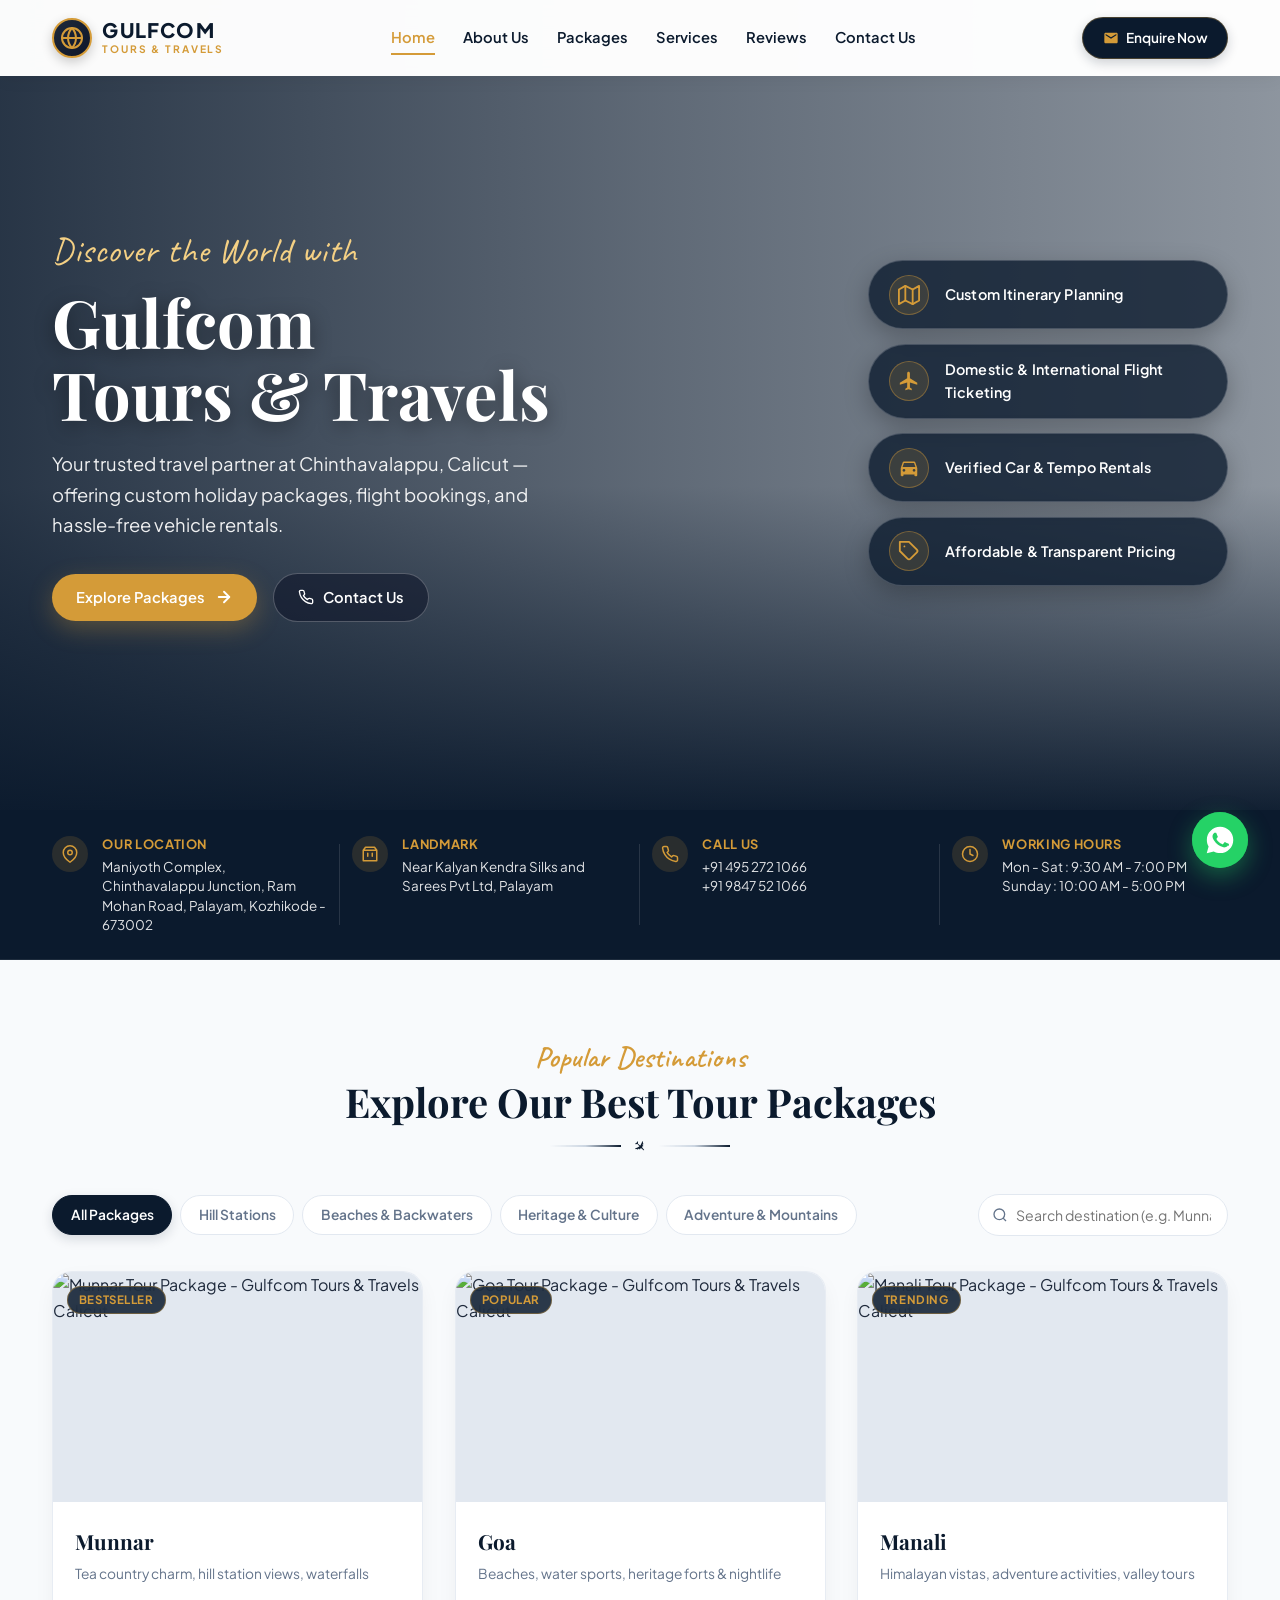
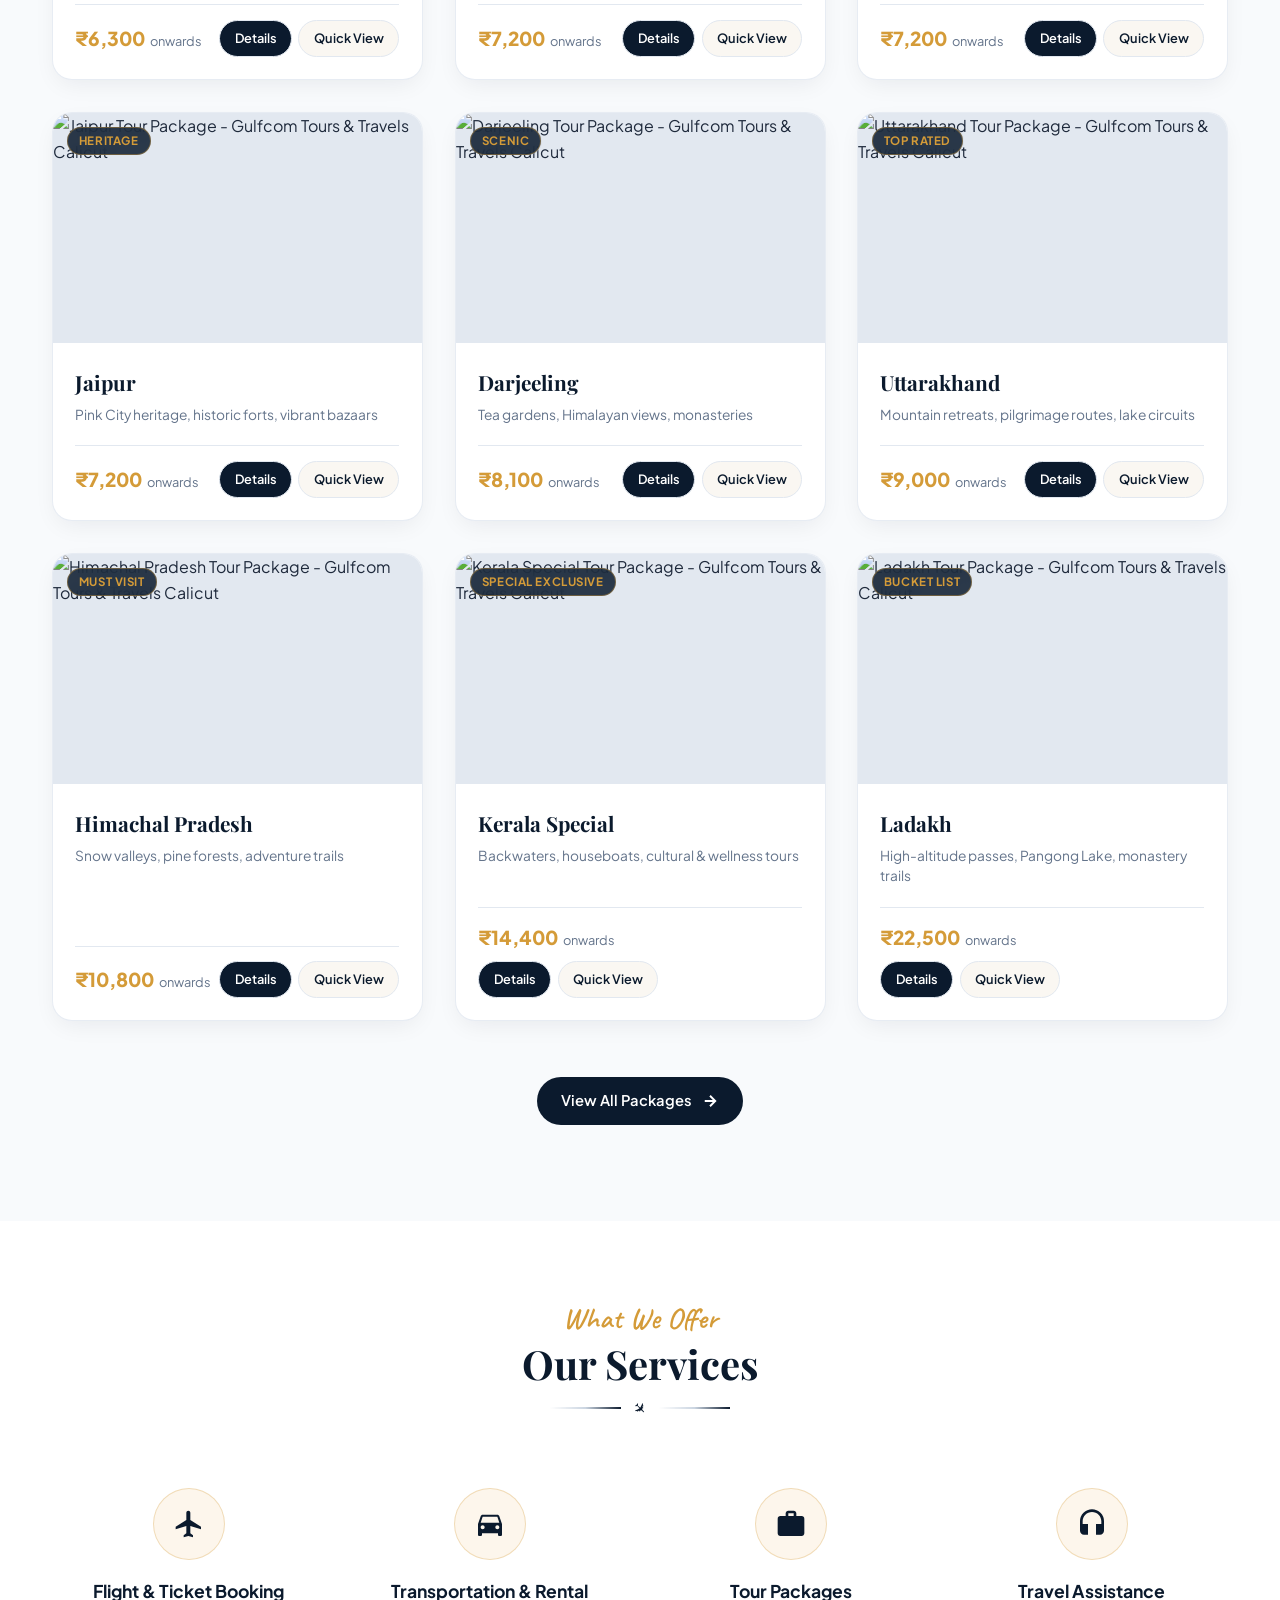
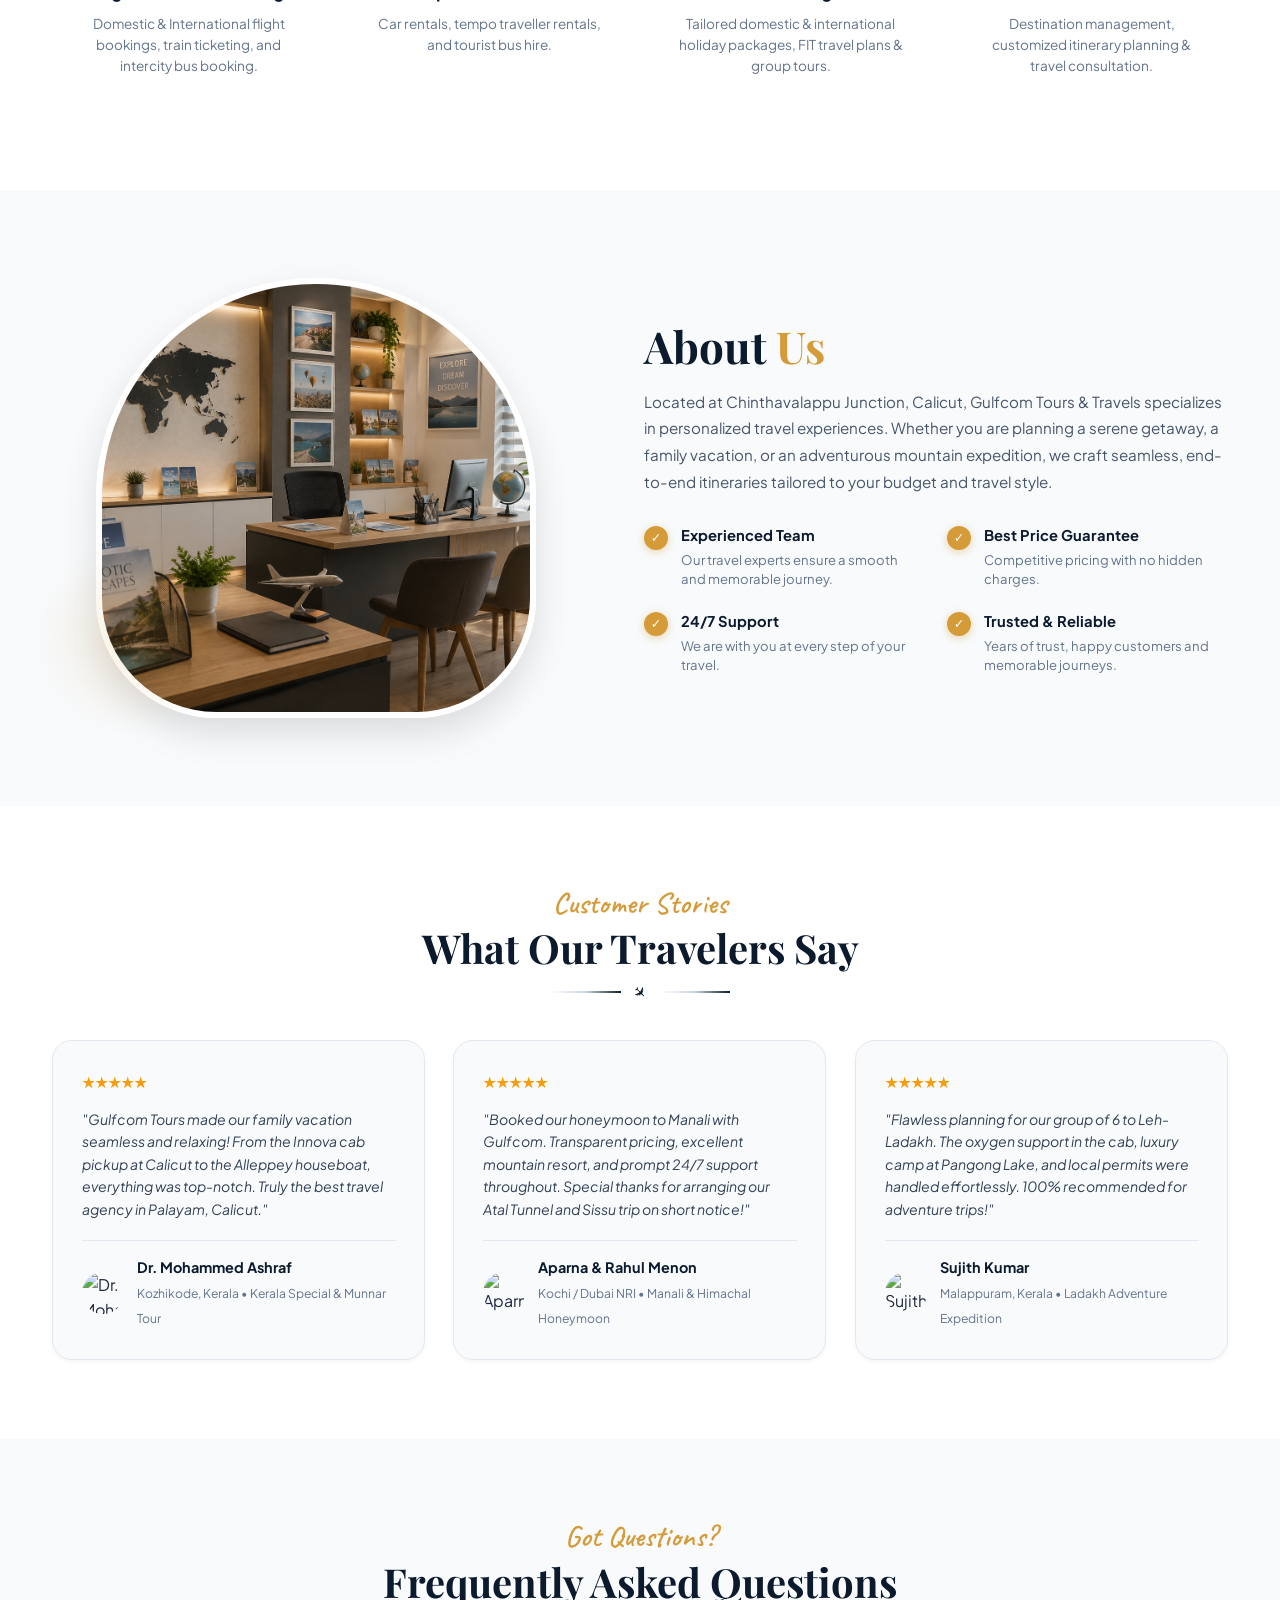
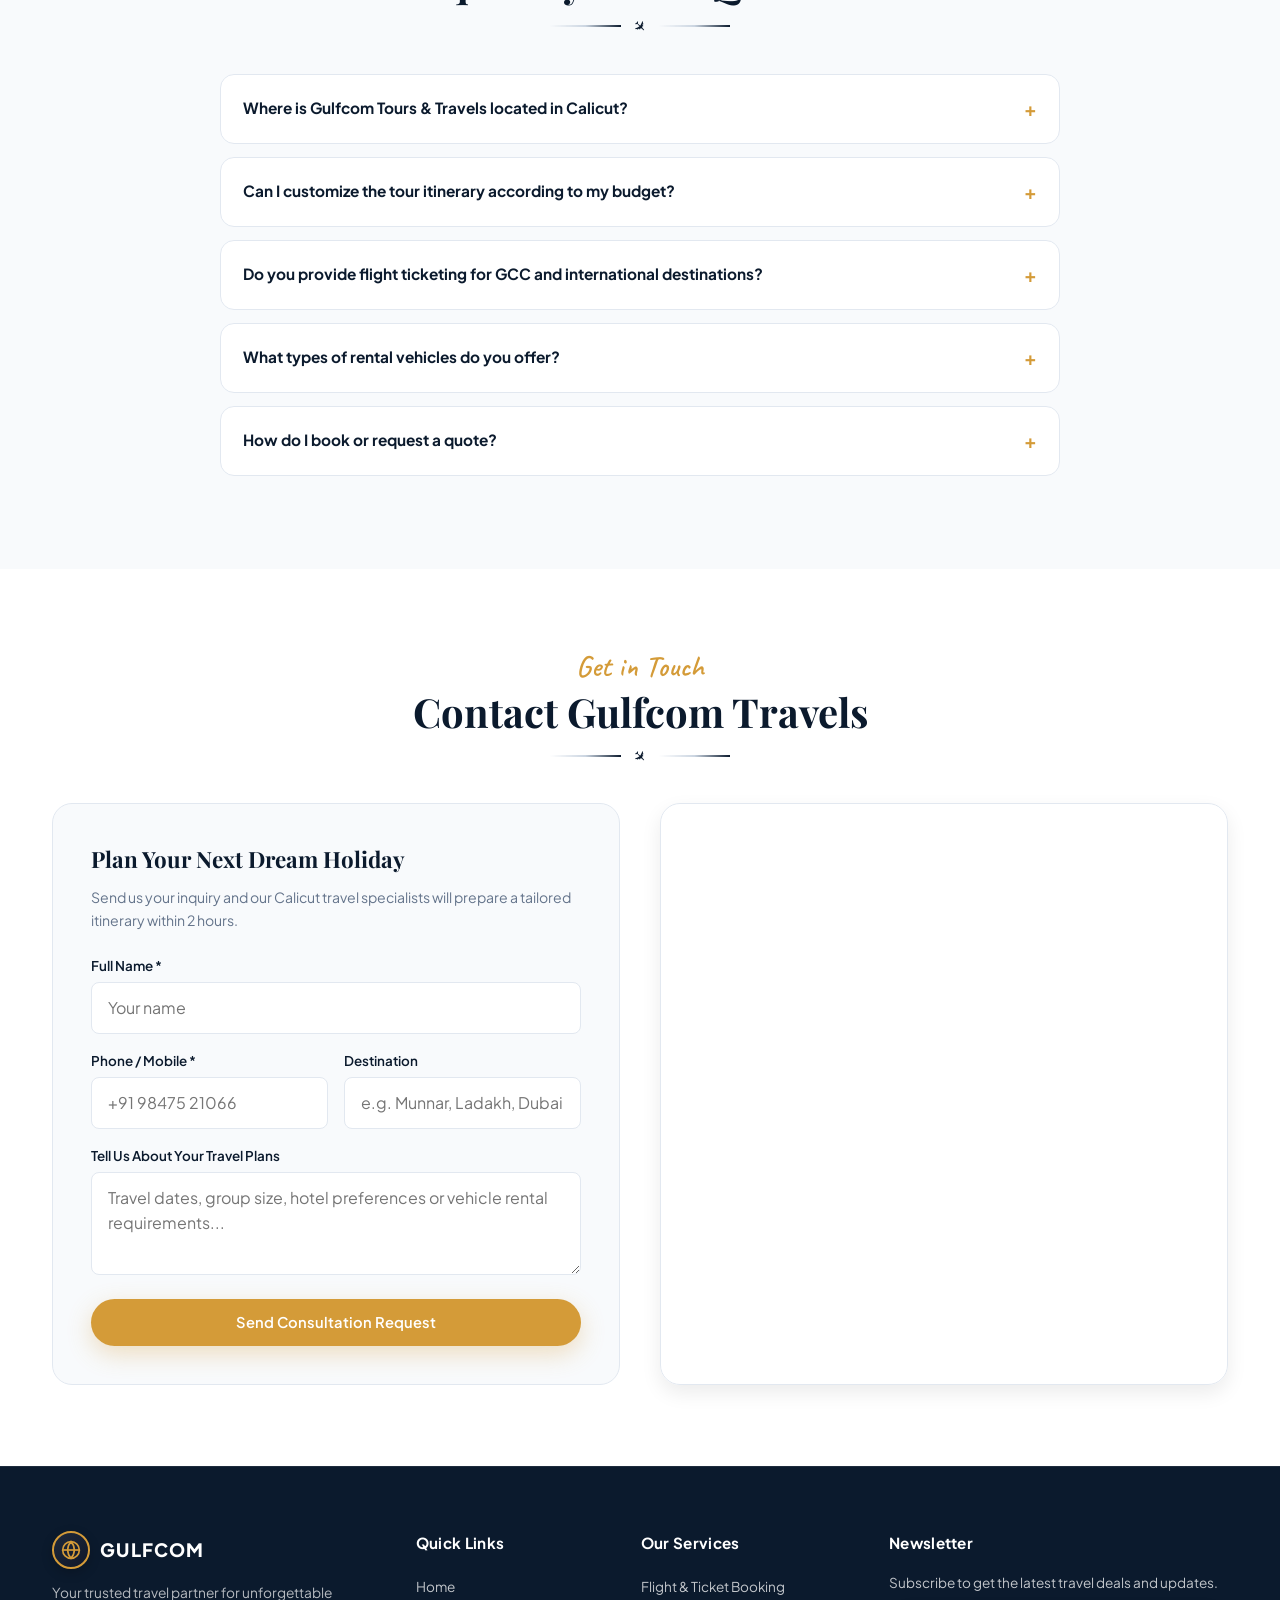
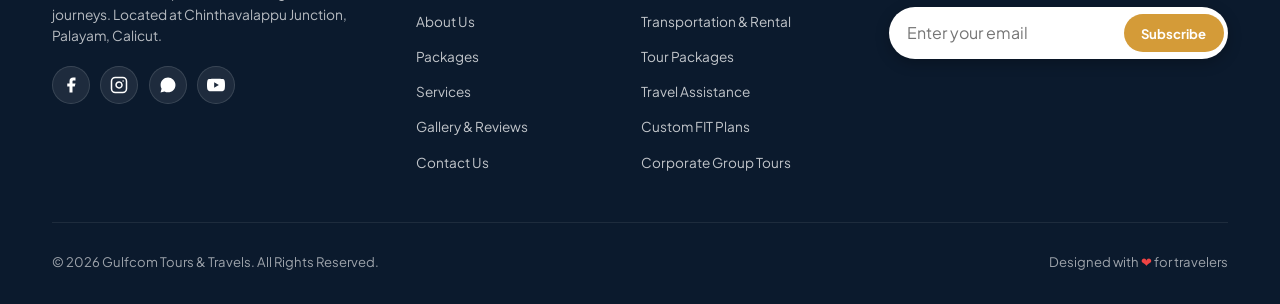
==== commit 1982fb30: "blur issue solved , location , and about-img set up" ====
--- a/index.html
+++ b/index.html
@@ -447,7 +447,7 @@
           <!-- Left: Arch / Pill Framed Visual -->
           <div class="about-image-wrapper reveal-left">
             <img 
-              src="https://images.unsplash.com/photo-1507525428034-b723cf961d3e?auto=format&fit=crop&w=1000&q=85" 
+              src="gulfcom_about.png" 
               alt="Scenic coastal lighthouse at sunset - Gulfcom Tours & Travels" 
               class="about-arch-image" 
               loading="lazy" 
@@ -592,7 +592,7 @@
           <div class="map-wrapper reveal-right">
             <iframe 
               title="Gulfcom Tours and Travels Location Map"
-              src="https://www.google.com/maps/embed?pb=!1m18!1m12!1m3!1d3913.061483849502!2d75.78044737583685!3d11.250550188937965!2m3!1f0!2f0!3f0!3m2!1i1024!2i768!4f13.1!3m3!1m2!1s0x3ba65939e6cf4531%3A0x6b402cfbb2075677!2sPalayam%2C%20Kozhikode%2C%20Kerala!5e0!3m2!1sen!2sin!4v1700000000000!5m2!1sen!2sin" 
+              src="https://www.google.com/maps/embed?pb=!1m18!1m12!1m3!1d3913.128934650052!2d75.78442740905541!3d11.251924388881001!2m3!1f0!2f0!3f0!3m2!1i1024!2i768!4f13.1!3m3!1m2!1s0x3ba659007d3943d9%3A0x9ef9d523560adfe6!2sGULFCOM%20Tours%20%26%20Travels!5e0!3m2!1sen!2sin!4v1787581399328!5m2!1sen!2sin"> 
               allowfullscreen="" 
               loading="lazy" 
               referrerpolicy="no-referrer-when-downgrade">
--- a/css/style.css
+++ b/css/style.css
@@ -1,7 +1,8 @@
 /* ==========================================================================
-   GULFCOM TOURS & TRAVELS - MODERN LUXURY STYLESHEET
+   GULFCOM TOURS & TRAVELS - MODERN RESPONSIVE LUXURY STYLESHEET
    Location: Maniyoth Complex, Chinthavalappu Junction, Palayam, Kozhikode
-   Optimized for Performance, Smooth Rendering, and Modern Aesthetics
+   Optimized for Ultra-High Responsiveness (320px to 4K Ultra-Wide),
+   Zero-Lag Performance, Smooth Interactions & Modern Touch Targets
    ========================================================================== */
 
 /* --------------------------------------------------------------------------
@@ -12,7 +13,7 @@
   --color-primary-navy: #0b1a2d;
   --color-primary-navy-dark: #07111e;
   --color-primary-navy-light: #152943;
-  --color-primary-navy-surface: rgba(11, 26, 45, 0.85);
+  --color-primary-navy-surface: rgba(11, 26, 45, 0.9);
 
   --color-gold: #d49b38;
   --color-gold-hover: #b88228;
@@ -45,8 +46,8 @@
   --shadow-sm: 0 2px 4px rgba(0, 0, 0, 0.04);
   --shadow-md: 0 8px 20px rgba(0, 0, 0, 0.08);
   --shadow-lg: 0 16px 36px rgba(0, 0, 0, 0.12);
-  --shadow-card: 0 10px 30px -10px rgba(15, 23, 42, 0.08);
-  --shadow-card-hover: 0 20px 40px -12px rgba(15, 23, 42, 0.18);
+  --shadow-card: 0 8px 24px -6px rgba(15, 23, 42, 0.08);
+  --shadow-card-hover: 0 16px 36px -8px rgba(15, 23, 42, 0.16);
   --shadow-gold: 0 8px 24px rgba(212, 155, 56, 0.3);
 
   /* Border Radius */
@@ -64,7 +65,7 @@
 
   /* Layout */
   --container-max-width: 1240px;
-  --header-height: 80px;
+  --header-height: 76px;
 }
 
 /* --------------------------------------------------------------------------
@@ -79,6 +80,7 @@
 html {
   scroll-behavior: smooth;
   -webkit-text-size-adjust: 100%;
+  text-size-adjust: 100%;
   font-size: 16px;
 }
 
@@ -88,6 +90,8 @@
   background-color: var(--color-bg-light);
   line-height: 1.6;
   overflow-x: hidden;
+  width: 100%;
+  min-width: 320px;
   -webkit-font-smoothing: antialiased;
   -moz-osx-font-smoothing: grayscale;
 }
@@ -102,16 +106,24 @@
   color: inherit;
   text-decoration: none;
   transition: color var(--transition-fast);
+  -webkit-tap-highlight-color: transparent;
 }
 
 button, input, textarea, select {
   font: inherit;
   border: none;
   outline: none;
+  -webkit-tap-highlight-color: transparent;
+}
+
+/* Prevents iOS Safari from zooming in on input fields when font-size < 16px */
+input, textarea, select {
+  font-size: 16px;
 }
 
 button {
   cursor: pointer;
+  background: transparent;
 }
 
 ul, ol {
@@ -123,8 +135,8 @@
   max-width: var(--container-max-width);
   margin-left: auto;
   margin-right: auto;
-  padding-left: 1.5rem;
-  padding-right: 1.5rem;
+  padding-left: clamp(1rem, 4vw, 2rem);
+  padding-right: clamp(1rem, 4vw, 2rem);
 }
 
 .sr-only {
@@ -152,29 +164,31 @@
 .heading-section {
   font-family: var(--font-serif);
   font-weight: 700;
-  font-size: clamp(1.85rem, 3.5vw, 2.5rem);
+  font-size: clamp(1.6rem, 3.5vw, 2.5rem);
   color: var(--color-primary-navy);
   text-align: center;
-  margin-bottom: 0.5rem;
+  margin-bottom: 0.4rem;
+  line-height: 1.2;
 }
 
 .script-subhead {
   font-family: var(--font-script);
-  font-size: clamp(1.4rem, 2.5vw, 1.85rem);
+  font-size: clamp(1.3rem, 2.5vw, 1.85rem);
   color: var(--color-gold);
   text-align: center;
   display: block;
   font-weight: 600;
   line-height: 1.2;
+  margin-bottom: 0.2rem;
 }
 
 .section-divider {
   display: flex;
   align-items: center;
   justify-content: center;
-  gap: 1rem;
-  margin: 0.6rem auto 2.5rem;
-  max-width: 200px;
+  gap: 0.8rem;
+  margin: 0.5rem auto 2.2rem;
+  max-width: 180px;
 }
 
 .section-divider::before,
@@ -191,7 +205,7 @@
 
 .section-divider .divider-icon {
   color: var(--color-primary-navy);
-  font-size: 1rem;
+  font-size: 0.95rem;
   transform: rotate(45deg);
   display: inline-block;
 }
@@ -204,15 +218,18 @@
   align-items: center;
   justify-content: center;
   gap: 0.6rem;
-  padding: 0.75rem 1.6rem;
+  padding: 0.75rem 1.5rem;
+  min-height: 46px;
   border-radius: var(--radius-pill);
   font-weight: 600;
-  font-size: 0.95rem;
+  font-size: 0.92rem;
   transition: all var(--transition-normal);
   text-decoration: none;
   cursor: pointer;
   position: relative;
   overflow: hidden;
+  text-align: center;
+  white-space: nowrap;
 }
 
 .btn-gold {
@@ -239,7 +256,7 @@
 }
 
 .btn-glass {
-  background: rgba(15, 23, 42, 0.55);
+  background: rgba(15, 23, 42, 0.6);
   backdrop-filter: blur(12px);
   -webkit-backdrop-filter: blur(12px);
   color: #ffffff;
@@ -264,43 +281,47 @@
 }
 
 /* --------------------------------------------------------------------------
-   5. Header & Navigation
+   5. Header & Responsive Navigation Bar
    -------------------------------------------------------------------------- */
 .site-header {
   position: fixed;
   top: 0;
   left: 0;
   right: 0;
-  z-index: 1000;
+  z-index: 1100;
   background: rgba(255, 255, 255, 0.98);
   backdrop-filter: blur(16px);
   -webkit-backdrop-filter: blur(16px);
   box-shadow: 0 2px 18px rgba(0, 0, 0, 0.06);
-  padding: 0.9rem 0;
+  padding: 0.75rem 0;
   transition: all var(--transition-normal);
+  height: var(--header-height);
+  display: flex;
+  align-items: center;
 }
 
 .site-header.scrolled {
   box-shadow: 0 4px 24px rgba(0, 0, 0, 0.1);
-  padding: 0.75rem 0;
 }
 
 .nav-container {
   display: flex;
   align-items: center;
   justify-content: space-between;
+  width: 100%;
 }
 
 .brand-logo {
   display: flex;
   align-items: center;
-  gap: 0.75rem;
+  gap: 0.65rem;
   text-decoration: none;
+  flex-shrink: 0;
 }
 
 .brand-icon-wrap {
-  width: 44px;
-  height: 44px;
+  width: 40px;
+  height: 40px;
   border-radius: 50%;
   background: linear-gradient(135deg, #1e293b 0%, #0f172a 100%);
   display: flex;
@@ -308,6 +329,7 @@
   justify-content: center;
   box-shadow: 0 4px 12px rgba(0, 0, 0, 0.2);
   border: 2px solid var(--color-gold);
+  flex-shrink: 0;
 }
 
 .brand-text {
@@ -318,16 +340,16 @@
 .brand-name {
   font-family: var(--font-sans);
   font-weight: 800;
-  font-size: 1.25rem;
-  letter-spacing: 0.08em;
+  font-size: clamp(1.05rem, 2vw, 1.25rem);
+  letter-spacing: 0.06em;
   color: var(--color-primary-navy);
   line-height: 1.1;
 }
 
 .brand-sub {
-  font-size: 0.68rem;
+  font-size: 0.64rem;
   font-weight: 700;
-  letter-spacing: 0.2em;
+  letter-spacing: 0.18em;
   color: var(--color-gold);
   text-transform: uppercase;
 }
@@ -335,15 +357,16 @@
 .nav-menu {
   display: flex;
   align-items: center;
-  gap: 2rem;
+  gap: 1.75rem;
+
 }
 
 .nav-link {
   color: var(--color-primary-navy);
   font-weight: 600;
-  font-size: 0.95rem;
+  font-size: 0.92rem;
   position: relative;
-  padding: 0.25rem 0;
+  padding: 0.35rem 0;
   transition: color var(--transition-fast);
 }
 
@@ -371,22 +394,24 @@
 .nav-actions {
   display: flex;
   align-items: center;
-  gap: 1rem;
+  gap: 0.75rem;
 }
 
 .btn-enquire {
   background-color: var(--color-primary-navy);
   color: #ffffff;
-  padding: 0.6rem 1.3rem;
-  font-size: 0.88rem;
+  padding: 0.55rem 1.2rem;
+  min-height: 40px;
+  font-size: 0.85rem;
   font-weight: 600;
   border-radius: var(--radius-pill);
   display: inline-flex;
   align-items: center;
-  gap: 0.5rem;
-  box-shadow: 0 4px 12px rgba(11, 26, 45, 0.25);
+  gap: 0.45rem;
+  box-shadow: 0 4px 12px rgba(11, 26, 45, 0.2);
   border: 1px solid rgba(212, 155, 56, 0.3);
   transition: all var(--transition-normal);
+  white-space: nowrap;
 }
 
 .btn-enquire .icon-gold {
@@ -400,25 +425,67 @@
   box-shadow: 0 6px 18px rgba(11, 26, 45, 0.35);
 }
 
-/* Mobile Toggle */
+/* Mobile Toggle Hamburger */
 .mobile-toggle {
   display: none;
-  background: transparent;
-  width: 40px;
-  height: 40px;
+  background: #f1f5f9;
+  width: 42px;
+  height: 42px;
+  min-width: 42px;
+  border-radius: var(--radius-sm);
+  border: 1px solid rgba(0, 0, 0, 0.08);
   flex-direction: column;
   justify-content: center;
   align-items: center;
   gap: 5px;
-  border-radius: var(--radius-sm);
-  border: 1px solid rgba(0, 0, 0, 0.1);
+  cursor: pointer;
+  transition: all var(--transition-fast);
+  z-index: 1100;
+}
+
+.mobile-toggle:hover {
+  background: #e2e8f0;
 }
 
 .mobile-toggle span {
-  width: 22px;
+  width: 20px;
   height: 2px;
   background-color: var(--color-primary-navy);
-  transition: all var(--transition-fast);
+  border-radius: 2px;
+  transition: all var(--transition-normal);
+  transform-origin: center;
+}
+
+/* Hamburger Open Animation State */
+.mobile-toggle.active span:nth-child(1) {
+  transform: translateY(7px) rotate(45deg);
+}
+
+.mobile-toggle.active span:nth-child(2) {
+  opacity: 0;
+  transform: scaleX(0);
+}
+
+.mobile-toggle.active span:nth-child(3) {
+  transform: translateY(-7px) rotate(-45deg);
+}
+
+/* Mobile Navigation Overlay */
+.nav-backdrop {
+    position: fixed;
+    inset: 0;
+    background: rgba(7, 17, 30, 0.65);
+
+    z-index: 1040;
+
+    opacity: 0;
+    visibility: hidden;
+
+    transition: all var(--transition-normal);
+}
+.nav-backdrop.active {
+  opacity: 1;
+  visibility: visible;
 }
 
 /* --------------------------------------------------------------------------
@@ -426,14 +493,14 @@
    -------------------------------------------------------------------------- */
 .hero-section {
   position: relative;
-  min-height: 92vh;
-  display: flex;
-  align-items: center;
-  padding-top: calc(var(--header-height) + 2rem);
-  padding-bottom: 4.5rem;
+  min-height: 90vh;
+  display: flex;
+  align-items: center;
+  padding-top: calc(var(--header-height) + 1.5rem);
+  padding-bottom: 4rem;
   background-image: 
-    linear-gradient(to right, rgba(11, 26, 45, 0.85) 0%, rgba(11, 26, 45, 0.5) 50%, rgba(11, 26, 45, 0.35) 100%),
-    linear-gradient(to top, rgba(11, 26, 45, 0.9) 0%, transparent 35%),
+    linear-gradient(to right, rgba(11, 26, 45, 0.88) 0%, rgba(11, 26, 45, 0.65) 50%, rgba(11, 26, 45, 0.45) 100%),
+    linear-gradient(to top, rgba(11, 26, 45, 0.95) 0%, transparent 40%),
     url('https://images.unsplash.com/photo-1506744038136-46273834b3fb?auto=format&fit=crop&w=2000&q=85');
   background-size: cover;
   background-position: center center;
@@ -444,7 +511,7 @@
 .hero-grid {
   display: grid;
   grid-template-columns: 1.15fr 0.85fr;
-  gap: 3.5rem;
+  gap: 3rem;
   align-items: center;
 }
 
@@ -454,28 +521,28 @@
 
 .hero-script-tag {
   font-family: var(--font-script);
-  font-size: clamp(1.6rem, 3vw, 2.2rem);
+  font-size: clamp(1.4rem, 3vw, 2.2rem);
   color: var(--color-gold-soft);
   display: block;
-  margin-bottom: 0.5rem;
+  margin-bottom: 0.4rem;
   letter-spacing: 0.02em;
 }
 
 .hero-title {
   font-family: var(--font-serif);
-  font-size: clamp(2.75rem, 5.5vw, 4.25rem);
+  font-size: clamp(2.3rem, 5.2vw, 4.2rem);
   font-weight: 700;
-  line-height: 1.05;
+  line-height: 1.08;
   color: #ffffff;
-  margin-bottom: 1.5rem;
+  margin-bottom: 1.25rem;
   text-shadow: 0 4px 20px rgba(0, 0, 0, 0.4);
 }
 
 .hero-subtitle {
-  font-size: clamp(1rem, 1.8vw, 1.15rem);
-  color: rgba(255, 255, 255, 0.9);
+  font-size: clamp(0.95rem, 1.6vw, 1.15rem);
+  color: rgba(255, 255, 255, 0.92);
   line-height: 1.65;
-  margin-bottom: 2.2rem;
+  margin-bottom: 2rem;
   max-width: 540px;
   font-weight: 400;
 }
@@ -484,14 +551,14 @@
   display: flex;
   flex-wrap: wrap;
   align-items: center;
-  gap: 1.2rem;
+  gap: 1rem;
 }
 
 /* Hero Feature Cards (Right Column) */
 .hero-badges-stack {
   display: flex;
   flex-direction: column;
-  gap: 1rem;
+  gap: 0.9rem;
   max-width: 360px;
   margin-left: auto;
 }
@@ -499,9 +566,9 @@
 .hero-badge-card {
   display: flex;
   align-items: center;
-  gap: 1.1rem;
-  padding: 0.9rem 1.3rem;
-  background: rgba(11, 26, 45, 0.75);
+  gap: 1rem;
+  padding: 0.85rem 1.25rem;
+  background: rgba(11, 26, 45, 0.78);
   backdrop-filter: blur(14px);
   -webkit-backdrop-filter: blur(14px);
   border: 1px solid rgba(255, 255, 255, 0.18);
@@ -511,15 +578,15 @@
 }
 
 .hero-badge-card:hover {
-  background: rgba(11, 26, 45, 0.92);
+  background: rgba(11, 26, 45, 0.95);
   border-color: var(--color-gold);
-  transform: translateX(-6px);
+  transform: translateX(-4px);
   box-shadow: 0 12px 30px rgba(0, 0, 0, 0.35);
 }
 
 .hero-badge-icon {
-  width: 42px;
-  height: 42px;
+  width: 40px;
+  height: 40px;
   border-radius: 50%;
   background: rgba(212, 155, 56, 0.15);
   border: 1px solid rgba(212, 155, 56, 0.4);
@@ -527,12 +594,12 @@
   align-items: center;
   justify-content: center;
   color: var(--color-gold);
-  font-size: 1.1rem;
+  font-size: 1.05rem;
   flex-shrink: 0;
 }
 
 .hero-badge-text {
-  font-size: 0.92rem;
+  font-size: 0.9rem;
   font-weight: 600;
   color: #ffffff;
   letter-spacing: 0.01em;
@@ -558,7 +625,7 @@
 .info-item {
   display: flex;
   align-items: flex-start;
-  gap: 1rem;
+  gap: 0.9rem;
   position: relative;
 }
 
@@ -573,15 +640,15 @@
 }
 
 .info-icon {
-  width: 38px;
-  height: 38px;
+  width: 36px;
+  height: 36px;
   border-radius: 50%;
   background: rgba(212, 155, 56, 0.15);
   display: flex;
   align-items: center;
   justify-content: center;
   color: var(--color-gold);
-  font-size: 1rem;
+  font-size: 0.95rem;
   flex-shrink: 0;
   margin-top: 2px;
 }
@@ -592,12 +659,12 @@
 }
 
 .info-label {
-  font-size: 0.82rem;
+  font-size: 0.8rem;
   font-weight: 700;
   color: var(--color-gold);
   text-transform: uppercase;
   letter-spacing: 0.05em;
-  margin-bottom: 0.2rem;
+  margin-bottom: 0.15rem;
 }
 
 .info-val {
@@ -623,14 +690,14 @@
   background-color: var(--color-bg-light);
 }
 
-/* Interactive Filter & Search Bar */
+/* Responsive Controls & Filters */
 .packages-controls {
   display: flex;
   flex-wrap: wrap;
   align-items: center;
   justify-content: space-between;
-  gap: 1.2rem;
-  margin-bottom: 2.5rem;
+  gap: 1rem;
+  margin-bottom: 2.2rem;
 }
 
 .filter-tabs {
@@ -640,15 +707,17 @@
 }
 
 .filter-tab {
-  padding: 0.5rem 1.2rem;
+  padding: 0.5rem 1.1rem;
+  min-height: 38px;
   border-radius: var(--radius-pill);
   background: #ffffff;
   color: var(--color-text-muted);
   font-weight: 600;
-  font-size: 0.88rem;
+  font-size: 0.86rem;
   border: 1px solid var(--color-border);
   transition: all var(--transition-fast);
   cursor: pointer;
+  white-space: nowrap;
 }
 
 .filter-tab:hover {
@@ -665,12 +734,12 @@
 
 .search-box {
   position: relative;
-  min-width: 260px;
+  min-width: 250px;
 }
 
 .search-input {
   width: 100%;
-  padding: 0.55rem 1rem 0.55rem 2.4rem;
+  padding: 0.55rem 1rem 0.55rem 2.3rem;
   border-radius: var(--radius-pill);
   background: #ffffff;
   border: 1px solid var(--color-border);
@@ -686,7 +755,7 @@
 
 .search-icon {
   position: absolute;
-  left: 0.9rem;
+  left: 0.85rem;
   top: 50%;
   transform: translateY(-50%);
   color: var(--color-text-muted);
@@ -715,7 +784,7 @@
 }
 
 .package-card:hover {
-  transform: translateY(-8px);
+  transform: translateY(-6px);
   box-shadow: var(--shadow-card-hover);
   border-color: rgba(212, 155, 56, 0.4);
 }
@@ -741,14 +810,14 @@
 
 .card-badge {
   position: absolute;
-  top: 1rem;
-  left: 1rem;
+  top: 0.85rem;
+  left: 0.85rem;
   background: rgba(11, 26, 45, 0.85);
   backdrop-filter: blur(8px);
   color: var(--color-gold);
   font-size: 0.72rem;
   font-weight: 700;
-  padding: 0.3rem 0.75rem;
+  padding: 0.25rem 0.7rem;
   border-radius: var(--radius-pill);
   letter-spacing: 0.05em;
   text-transform: uppercase;
@@ -756,7 +825,7 @@
 }
 
 .card-body {
-  padding: 1.5rem;
+  padding: 1.4rem;
   display: flex;
   flex-direction: column;
   flex-grow: 1;
@@ -764,14 +833,14 @@
 
 .card-title {
   font-family: var(--font-serif);
-  font-size: 1.35rem;
+  font-size: 1.3rem;
   font-weight: 700;
   color: var(--color-primary-navy);
-  margin-bottom: 0.4rem;
+  margin-bottom: 0.35rem;
 }
 
 .card-desc {
-  font-size: 0.88rem;
+  font-size: 0.86rem;
   color: var(--color-text-muted);
   line-height: 1.5;
   margin-bottom: 1.25rem;
@@ -782,7 +851,9 @@
   display: flex;
   align-items: center;
   justify-content: space-between;
-  padding-top: 1rem;
+  flex-wrap: wrap;
+  gap: 0.5rem;
+  padding-top: 0.9rem;
   border-top: 1px solid var(--color-border);
 }
 
@@ -793,26 +864,35 @@
 }
 
 .price-val {
-  font-size: 1.25rem;
+  font-size: 1.2rem;
   font-weight: 800;
   color: var(--color-gold);
   font-family: var(--font-sans);
 }
 
 .price-unit {
-  font-size: 0.82rem;
+  font-size: 0.8rem;
   color: var(--color-text-muted);
 }
 
+.card-actions-group {
+  display: flex;
+  gap: 0.4rem;
+}
+
 .card-btn {
-  padding: 0.45rem 1rem;
-  font-size: 0.82rem;
+  padding: 0.45rem 0.9rem;
+  min-height: 34px;
+  font-size: 0.8rem;
   font-weight: 600;
   border-radius: var(--radius-pill);
   background: var(--color-cream);
   color: var(--color-primary-navy);
   border: 1px solid var(--color-border);
   transition: all var(--transition-fast);
+  display: inline-flex;
+  align-items: center;
+  justify-content: center;
 }
 
 .card-btn:hover {
@@ -829,14 +909,14 @@
    9. Our Services Section
    -------------------------------------------------------------------------- */
 .services-section {
-  padding: 5.5rem 0;
+  padding: 5rem 0;
   background-color: #ffffff;
 }
 
 .services-grid {
   display: grid;
   grid-template-columns: repeat(4, 1fr);
-  gap: 2rem;
+  gap: 1.75rem;
   margin-top: 1rem;
 }
 
@@ -845,7 +925,7 @@
   flex-direction: column;
   align-items: center;
   text-align: center;
-  padding: 2.2rem 1.5rem;
+  padding: 2rem 1.4rem;
   border-radius: var(--radius-lg);
   background: var(--color-bg-card);
   transition: all var(--transition-smooth);
@@ -860,8 +940,8 @@
 }
 
 .service-icon-circle {
-  width: 76px;
-  height: 76px;
+  width: 72px;
+  height: 72px;
   border-radius: 50%;
   background: #fdf6ec;
   border: 1.5px solid rgba(212, 155, 56, 0.3);
@@ -869,28 +949,28 @@
   align-items: center;
   justify-content: center;
   color: var(--color-primary-navy);
-  font-size: 1.75rem;
-  margin-bottom: 1.4rem;
+  font-size: 1.6rem;
+  margin-bottom: 1.25rem;
   transition: all var(--transition-normal);
 }
 
 .service-card:hover .service-icon-circle {
   background: var(--color-gold);
   color: #ffffff;
-  transform: scale(1.1) rotate(5deg);
+  transform: scale(1.08) rotate(5deg);
   box-shadow: 0 8px 20px rgba(212, 155, 56, 0.4);
 }
 
 .service-title {
-  font-size: 1.12rem;
+  font-size: 1.1rem;
   font-weight: 700;
   color: var(--color-primary-navy);
-  margin-bottom: 0.75rem;
+  margin-bottom: 0.65rem;
   line-height: 1.3;
 }
 
 .service-desc {
-  font-size: 0.86rem;
+  font-size: 0.85rem;
   color: var(--color-text-muted);
   line-height: 1.55;
 }
@@ -899,7 +979,7 @@
    10. About Us Section
    -------------------------------------------------------------------------- */
 .about-section {
-  padding: 6rem 0;
+  padding: 5.5rem 0;
   background-color: var(--color-bg-light);
   overflow: hidden;
 }
@@ -907,7 +987,7 @@
 .about-grid {
   display: grid;
   grid-template-columns: 0.95fr 1.05fr;
-  gap: 4.5rem;
+  gap: 4rem;
   align-items: center;
 }
 
@@ -917,13 +997,12 @@
   justify-content: center;
 }
 
-/* Semicircular / Arch image mask matching mockup */
 .about-arch-image {
   width: 100%;
-  max-width: 480px;
-  height: 480px;
+  max-width: 440px;
+  height: 440px;
   object-fit: cover;
-  border-radius: 240px 240px 140px 140px;
+  border-radius: 220px 220px 120px 120px;
   box-shadow: var(--shadow-lg);
   border: 6px solid #ffffff;
 }
@@ -947,10 +1026,10 @@
 
 .about-title {
   font-family: var(--font-serif);
-  font-size: clamp(2rem, 3.8vw, 2.75rem);
+  font-size: clamp(1.85rem, 3.8vw, 2.75rem);
   font-weight: 700;
   color: var(--color-primary-navy);
-  margin-bottom: 1.2rem;
+  margin-bottom: 1rem;
   line-height: 1.2;
 }
 
@@ -959,22 +1038,22 @@
 }
 
 .about-text {
-  font-size: 0.98rem;
+  font-size: 0.95rem;
   color: #475569;
   line-height: 1.75;
-  margin-bottom: 2rem;
+  margin-bottom: 1.8rem;
 }
 
 .about-features-grid {
   display: grid;
   grid-template-columns: repeat(2, 1fr);
-  gap: 1.5rem;
+  gap: 1.4rem;
 }
 
 .about-feature-item {
   display: flex;
   align-items: flex-start;
-  gap: 0.85rem;
+  gap: 0.8rem;
 }
 
 .feature-check-icon {
@@ -986,7 +1065,7 @@
   display: flex;
   align-items: center;
   justify-content: center;
-  font-size: 0.8rem;
+  font-size: 0.78rem;
   font-weight: 800;
   flex-shrink: 0;
   margin-top: 2px;
@@ -994,10 +1073,10 @@
 }
 
 .feature-info h4 {
-  font-size: 0.95rem;
+  font-size: 0.92rem;
   font-weight: 700;
   color: var(--color-primary-navy);
-  margin-bottom: 0.2rem;
+  margin-bottom: 0.15rem;
 }
 
 .feature-info p {
@@ -1007,22 +1086,22 @@
 }
 
 /* --------------------------------------------------------------------------
-   11. Testimonials & Social Proof
+   11. Testimonials / Reviews Section
    -------------------------------------------------------------------------- */
 .testimonials-section {
-  padding: 5.5rem 0;
+  padding: 5rem 0;
   background-color: #ffffff;
 }
 
 .testimonials-grid {
   display: grid;
   grid-template-columns: repeat(3, 1fr);
-  gap: 2rem;
+  gap: 1.75rem;
   margin-top: 1rem;
 }
 
 .testimonial-card {
-  padding: 2rem;
+  padding: 1.8rem;
   background: var(--color-bg-light);
   border-radius: var(--radius-lg);
   border: 1px solid var(--color-border);
@@ -1040,42 +1119,43 @@
 
 .rating-stars {
   color: #f59e0b;
-  font-size: 1rem;
-  margin-bottom: 1rem;
+  font-size: 0.95rem;
+  margin-bottom: 0.85rem;
 }
 
 .testimonial-text {
-  font-size: 0.9rem;
+  font-size: 0.88rem;
   color: #334155;
   font-style: italic;
   line-height: 1.6;
-  margin-bottom: 1.5rem;
+  margin-bottom: 1.25rem;
   flex-grow: 1;
 }
 
 .testimonial-author {
   display: flex;
   align-items: center;
-  gap: 0.85rem;
-  padding-top: 1rem;
+  gap: 0.8rem;
+  padding-top: 0.9rem;
   border-top: 1px solid #e2e8f0;
 }
 
 .author-img {
-  width: 44px;
-  height: 44px;
+  width: 42px;
+  height: 42px;
   border-radius: 50%;
   object-fit: cover;
+  flex-shrink: 0;
 }
 
 .author-info h5 {
-  font-size: 0.92rem;
+  font-size: 0.9rem;
   font-weight: 700;
   color: var(--color-primary-navy);
 }
 
 .author-info span {
-  font-size: 0.78rem;
+  font-size: 0.76rem;
   color: var(--color-text-muted);
 }
 
@@ -1083,7 +1163,7 @@
    12. FAQ Section
    -------------------------------------------------------------------------- */
 .faq-section {
-  padding: 5.5rem 0;
+  padding: 5rem 0;
   background-color: var(--color-bg-light);
 }
 
@@ -1095,7 +1175,7 @@
 .faq-item {
   background: #ffffff;
   border-radius: var(--radius-md);
-  margin-bottom: 1rem;
+  margin-bottom: 0.85rem;
   border: 1px solid var(--color-border);
   overflow: hidden;
   transition: all var(--transition-fast);
@@ -1103,22 +1183,24 @@
 
 .faq-question {
   width: 100%;
-  padding: 1.25rem 1.5rem;
+  padding: 1.15rem 1.4rem;
   display: flex;
   align-items: center;
   justify-content: space-between;
   text-align: left;
   background: transparent;
   font-weight: 700;
-  font-size: 1rem;
+  font-size: 0.96rem;
   color: var(--color-primary-navy);
   cursor: pointer;
+  gap: 1rem;
 }
 
 .faq-icon {
-  font-size: 1.25rem;
+  font-size: 1.2rem;
   color: var(--color-gold);
   transition: transform var(--transition-normal);
+  flex-shrink: 0;
 }
 
 .faq-item.active .faq-icon {
@@ -1129,15 +1211,15 @@
   max-height: 0;
   overflow: hidden;
   transition: max-height var(--transition-normal);
-  padding: 0 1.5rem;
+  padding: 0 1.4rem;
 }
 
 .faq-item.active .faq-answer {
-  padding: 0 1.5rem 1.25rem;
+  padding: 0 1.4rem 1.15rem;
 }
 
 .faq-answer p {
-  font-size: 0.9rem;
+  font-size: 0.88rem;
   color: var(--color-text-muted);
   line-height: 1.6;
 }
@@ -1146,20 +1228,20 @@
    13. Contact & Map Section
    -------------------------------------------------------------------------- */
 .contact-section {
-  padding: 5.5rem 0;
+  padding: 5rem 0;
   background-color: #ffffff;
 }
 
 .contact-grid {
   display: grid;
   grid-template-columns: 1fr 1fr;
-  gap: 3rem;
+  gap: 2.5rem;
   align-items: stretch;
 }
 
 .contact-card {
   background: var(--color-bg-light);
-  padding: 2.5rem;
+  padding: clamp(1.5rem, 3vw, 2.5rem);
   border-radius: var(--radius-lg);
   border: 1px solid var(--color-border);
   display: flex;
@@ -1169,17 +1251,17 @@
 .contact-form {
   display: flex;
   flex-direction: column;
-  gap: 1.2rem;
+  gap: 1rem;
 }
 
 .form-group {
   display: flex;
   flex-direction: column;
-  gap: 0.4rem;
+  gap: 0.35rem;
 }
 
 .form-label {
-  font-size: 0.85rem;
+  font-size: 0.84rem;
   font-weight: 600;
   color: var(--color-primary-navy);
 }
@@ -1189,9 +1271,10 @@
   border-radius: var(--radius-sm);
   border: 1px solid var(--color-border);
   background: #ffffff;
-  font-size: 0.9rem;
+  font-size: 16px; /* iOS Safari zoom prevention */
   color: var(--color-text-main);
   transition: all var(--transition-fast);
+  width: 100%;
 }
 
 .form-control:focus {
@@ -1205,13 +1288,13 @@
   box-shadow: var(--shadow-md);
   border: 1px solid var(--color-border);
   height: 100%;
-  min-height: 380px;
+  min-height: 360px;
 }
 
 .map-wrapper iframe {
   width: 100%;
   height: 100%;
-  min-height: 380px;
+  min-height: 360px;
   border: 0;
 }
 
@@ -1221,15 +1304,15 @@
 .site-footer {
   background-color: var(--color-primary-navy);
   color: rgba(255, 255, 255, 0.8);
-  padding: 4.5rem 0 2rem;
+  padding: 4rem 0 2rem;
   border-top: 1px solid rgba(255, 255, 255, 0.08);
 }
 
 .footer-grid {
   display: grid;
   grid-template-columns: 1.4fr 0.8fr 0.9fr 1.1fr;
-  gap: 3rem;
-  margin-bottom: 3.5rem;
+  gap: 2.5rem;
+  margin-bottom: 3rem;
 }
 
 .footer-brand {
@@ -1240,8 +1323,8 @@
 .footer-logo {
   display: flex;
   align-items: center;
-  gap: 0.75rem;
-  margin-bottom: 1rem;
+  gap: 0.65rem;
+  margin-bottom: 0.85rem;
 }
 
 .footer-logo .brand-name {
@@ -1249,20 +1332,21 @@
 }
 
 .footer-tagline {
-  font-size: 0.88rem;
+  font-size: 0.86rem;
   color: rgba(255, 255, 255, 0.7);
-  margin-bottom: 1.5rem;
+  margin-bottom: 1.25rem;
   max-width: 300px;
+  line-height: 1.55;
 }
 
 .social-links {
   display: flex;
-  gap: 0.75rem;
+  gap: 0.65rem;
 }
 
 .social-btn {
-  width: 36px;
-  height: 36px;
+  width: 38px;
+  height: 38px;
   border-radius: 50%;
   background: rgba(255, 255, 255, 0.08);
   color: #ffffff;
@@ -1278,25 +1362,25 @@
   background: var(--color-gold);
   color: #ffffff;
   border-color: var(--color-gold);
-  transform: translateY(-3px);
+  transform: translateY(-2px);
 }
 
 .footer-heading {
-  font-size: 1rem;
+  font-size: 0.95rem;
   font-weight: 700;
   color: #ffffff;
-  margin-bottom: 1.25rem;
+  margin-bottom: 1.1rem;
   letter-spacing: 0.02em;
 }
 
 .footer-links {
   display: flex;
   flex-direction: column;
-  gap: 0.65rem;
+  gap: 0.6rem;
 }
 
 .footer-link {
-  font-size: 0.86rem;
+  font-size: 0.85rem;
   color: rgba(255, 255, 255, 0.75);
   display: inline-flex;
   align-items: center;
@@ -1306,13 +1390,14 @@
 
 .footer-link:hover {
   color: var(--color-gold);
-  transform: translateX(4px);
+  transform: translateX(3px);
 }
 
 .newsletter-box p {
-  font-size: 0.86rem;
-  margin-bottom: 1rem;
+  font-size: 0.85rem;
+  margin-bottom: 0.9rem;
   color: rgba(255, 255, 255, 0.75);
+  line-height: 1.5;
 }
 
 .newsletter-form {
@@ -1326,21 +1411,23 @@
 
 .newsletter-input {
   flex-grow: 1;
-  padding: 0.6rem 1rem;
+  padding: 0.55rem 0.9rem;
   border-radius: var(--radius-pill);
   background: transparent;
-  font-size: 0.85rem;
+  font-size: 16px; /* iOS Safari zoom prevention */
   color: var(--color-text-main);
+  min-width: 0;
 }
 
 .newsletter-btn {
-  padding: 0.6rem 1.2rem;
+  padding: 0.55rem 1.1rem;
   border-radius: var(--radius-pill);
   background: var(--color-gold);
   color: #ffffff;
   font-weight: 700;
   font-size: 0.82rem;
   transition: all var(--transition-fast);
+  white-space: nowrap;
 }
 
 .newsletter-btn:hover {
@@ -1348,17 +1435,19 @@
 }
 
 .footer-bottom {
-  padding-top: 2rem;
+  padding-top: 1.75rem;
   border-top: 1px solid rgba(255, 255, 255, 0.08);
   display: flex;
   align-items: center;
   justify-content: space-between;
   font-size: 0.82rem;
   color: rgba(255, 255, 255, 0.6);
+  flex-wrap: wrap;
+  gap: 0.75rem;
 }
 
 /* --------------------------------------------------------------------------
-   15. Modals & Popups
+   15. Modals, Floating Actions & Toasts
    -------------------------------------------------------------------------- */
 .modal-overlay {
   position: fixed;
@@ -1370,7 +1459,7 @@
   display: flex;
   align-items: center;
   justify-content: center;
-  padding: 1.5rem;
+  padding: 1rem;
   opacity: 0;
   visibility: hidden;
   transition: all var(--transition-normal);
@@ -1384,7 +1473,7 @@
 .modal-container {
   background: #ffffff;
   width: 100%;
-  max-width: 640px;
+  max-width: 620px;
   border-radius: var(--radius-xl);
   overflow: hidden;
   box-shadow: var(--shadow-lg);
@@ -1400,64 +1489,94 @@
 }
 
 .modal-header {
-  padding: 1.4rem 1.8rem;
+  padding: 1.2rem 1.6rem;
   background: var(--color-primary-navy);
   color: #ffffff;
   display: flex;
   align-items: center;
   justify-content: space-between;
+  flex-shrink: 0;
 }
 
 .modal-header h3 {
   font-family: var(--font-serif);
-  font-size: 1.35rem;
+  font-size: 1.25rem;
   font-weight: 700;
 }
 
 .modal-close-btn {
-  background: rgba(255, 255, 255, 0.1);
+  background: rgba(255, 255, 255, 0.12);
   color: #ffffff;
-  width: 32px;
-  height: 32px;
+  width: 34px;
+  height: 34px;
   border-radius: 50%;
   display: flex;
   align-items: center;
   justify-content: center;
-  font-size: 1.2rem;
+  font-size: 1.1rem;
   transition: all var(--transition-fast);
+  cursor: pointer;
 }
 
 .modal-close-btn:hover {
-  background: rgba(255, 255, 255, 0.25);
+  background: rgba(255, 255, 255, 0.28);
 }
 
 .modal-body {
-  padding: 1.8rem;
+  padding: 1.5rem;
   overflow-y: auto;
+  -webkit-overflow-scrolling: touch;
+}
+
+/* Modal Photo Gallery Strip */
+.modal-gallery-strip {
+  display: grid;
+  grid-template-columns: repeat(4, 1fr);
+  gap: 0.5rem;
+  margin-bottom: 1rem;
+}
+
+.modal-gallery-thumb {
+  height: 60px;
+  border-radius: var(--radius-sm);
+  overflow: hidden;
+  cursor: pointer;
+  border: 2px solid transparent;
+  background: #e2e8f0;
+}
+
+.modal-gallery-thumb.active {
+  border-color: var(--color-gold);
+}
+
+.modal-gallery-thumb img {
+  width: 100%;
+  height: 100%;
+  object-fit: cover;
 }
 
 /* Floating WhatsApp Widget */
 .floating-whatsapp-btn {
   position: fixed;
-  bottom: 2rem;
-  right: 2rem;
+  bottom: clamp(1.2rem, 3vw, 2rem);
+  right: clamp(1.2rem, 3vw, 2rem);
   z-index: 999;
-  width: 58px;
-  height: 58px;
+  width: 56px;
+  height: 56px;
   border-radius: 50%;
   background-color: var(--color-whatsapp);
   color: #ffffff;
   display: flex;
   align-items: center;
   justify-content: center;
-  font-size: 1.8rem;
+  font-size: 1.75rem;
   box-shadow: 0 8px 24px rgba(37, 211, 102, 0.4);
   transition: all var(--transition-normal);
   text-decoration: none;
 }
 
 .floating-whatsapp-btn:hover {
-  transform: scale(1.1) rotate(6deg);
+  transform: scale(1.08) rotate(6deg);
   box-shadow: 0 12px 30px rgba(37, 211, 102, 0.55);
 }
 
@@ -1475,20 +1594,23 @@
 /* Toast Notifications */
 .toast-container {
   position: fixed;
-  bottom: 2rem;
-  left: 2rem;
+  bottom: 1.5rem;
+  left: 1.5rem;
+  right: 1.5rem;
+  max-width: 420px;
   z-index: 2500;
   display: flex;
   flex-direction: column;
   gap: 0.5rem;
+  pointer-events: none;
 }
 
 .toast-msg {
-  padding: 0.85rem 1.4rem;
+  padding: 0.85rem 1.3rem;
   background: var(--color-primary-navy);
   color: #ffffff;
   border-radius: var(--radius-pill);
-  font-size: 0.88rem;
+  font-size: 0.86rem;
   font-weight: 600;
   box-shadow: var(--shadow-lg);
   border: 1px solid var(--color-gold);
@@ -1496,13 +1618,14 @@
   align-items: center;
   gap: 0.6rem;
   animation: slideToast 0.3s cubic-bezier(0.16, 1, 0.3, 1) forwards;
+  pointer-events: auto;
 }
 
 /* --------------------------------------------------------------------------
-   17. Package Details Subpage Styles
+   16. Dedicated Package Details Subpage Styles
    -------------------------------------------------------------------------- */
 .details-page-header {
-  padding-top: calc(var(--header-height) + 2rem);
+  padding-top: calc(var(--header-height) + 1.5rem);
   padding-bottom: 2rem;
   background: linear-gradient(180deg, #f8fafc 0%, #ffffff 100%);
   border-bottom: 1px solid var(--color-border);
@@ -1511,10 +1634,11 @@
 .breadcrumb-trail {
   display: flex;
   align-items: center;
-  gap: 0.5rem;
-  font-size: 0.85rem;
+  flex-wrap: wrap;
+  gap: 0.4rem;
+  font-size: 0.84rem;
   color: var(--color-text-muted);
-  margin-bottom: 1.2rem;
+  margin-bottom: 1rem;
 }
 
 .breadcrumb-trail a {
@@ -1545,14 +1669,15 @@
 
 .details-header-info {
   max-width: 750px;
+  flex: 1 1 300px;
 }
 
 .details-title {
   font-family: var(--font-serif);
-  font-size: clamp(2rem, 4vw, 3rem);
+  font-size: clamp(1.85rem, 3.8vw, 3rem);
   font-weight: 700;
   color: var(--color-primary-navy);
-  margin-bottom: 0.5rem;
+  margin-bottom: 0.4rem;
   line-height: 1.15;
 }
 
@@ -1560,17 +1685,17 @@
   display: flex;
   flex-wrap: wrap;
   align-items: center;
-  gap: 1rem;
-  margin-top: 0.75rem;
+  gap: 0.6rem;
+  margin-top: 0.65rem;
 }
 
 .meta-pill {
   display: inline-flex;
   align-items: center;
-  gap: 0.4rem;
-  padding: 0.35rem 0.85rem;
+  gap: 0.35rem;
+  padding: 0.3rem 0.8rem;
   border-radius: var(--radius-pill);
-  font-size: 0.82rem;
+  font-size: 0.8rem;
   font-weight: 600;
   background: #f1f5f9;
   color: var(--color-primary-navy);
@@ -1585,14 +1710,15 @@
 .details-price-badge {
   text-align: right;
   background: #ffffff;
-  padding: 1rem 1.5rem;
+  padding: 0.9rem 1.4rem;
   border-radius: var(--radius-lg);
   box-shadow: var(--shadow-sm);
   border: 1px solid var(--color-border);
+  flex-shrink: 0;
 }
 
 .details-price-badge .price-label {
-  font-size: 0.8rem;
+  font-size: 0.78rem;
   color: var(--color-text-muted);
   text-transform: uppercase;
   font-weight: 600;
@@ -1600,7 +1726,7 @@
 }
 
 .details-price-badge .price-amount {
-  font-size: 2rem;
+  font-size: clamp(1.6rem, 3vw, 2.1rem);
   font-weight: 800;
   color: var(--color-gold);
   font-family: var(--font-sans);
@@ -1609,7 +1735,7 @@
 
 /* Photo Gallery Showcase */
 .details-gallery-section {
-  padding: 2rem 0 3rem;
+  padding: 1.5rem 0 2.5rem;
   background: #ffffff;
 }
 
@@ -1624,7 +1750,7 @@
 
 .gallery-feature-wrap {
   position: relative;
-  height: 480px;
+  height: clamp(260px, 45vw, 480px);
   overflow: hidden;
   background-color: #0f172a;
 }
@@ -1636,10 +1762,6 @@
   transition: transform 0.6s ease;
 }
 
-.gallery-feature-wrap:hover .gallery-feature-img {
-  transform: scale(1.03);
-}
-
 .gallery-thumbs-col {
   display: grid;
   grid-template-rows: repeat(3, 1fr);
@@ -1648,12 +1770,14 @@
 
 .gallery-thumb-item {
   position: relative;
-  height: 150px;
+  height: 100%;
+  min-height: 120px;
   overflow: hidden;
   cursor: pointer;
   border-radius: var(--radius-md);
   border: 2px solid transparent;
   transition: all var(--transition-fast);
+  background: #e2e8f0;
 }
 
 .gallery-thumb-item.active {
@@ -1668,31 +1792,31 @@
 }
 
 .gallery-thumb-item:hover .gallery-thumb-img {
-  transform: scale(1.08);
+  transform: scale(1.06);
 }
 
 /* Two-Column Details Body */
 .details-content-section {
-  padding: 3rem 0 5rem;
+  padding: 2.5rem 0 4.5rem;
   background-color: var(--color-bg-light);
 }
 
 .details-layout-grid {
   display: grid;
-  grid-template-columns: 1.8fr 1fr;
-  gap: 3rem;
+  grid-template-columns: 1.75fr 1fr;
+  gap: 2.5rem;
   align-items: flex-start;
 }
 
 .details-main-col {
   display: flex;
   flex-direction: column;
-  gap: 2.5rem;
+  gap: 2rem;
 }
 
 .details-card-block {
   background: #ffffff;
-  padding: 2.2rem;
+  padding: clamp(1.4rem, 3vw, 2.2rem);
   border-radius: var(--radius-lg);
   border: 1px solid var(--color-border);
   box-shadow: var(--shadow-sm);
@@ -1700,29 +1824,30 @@
 
 .block-title {
   font-family: var(--font-serif);
-  font-size: 1.5rem;
+  font-size: clamp(1.25rem, 2.5vw, 1.5rem);
   font-weight: 700;
   color: var(--color-primary-navy);
-  margin-bottom: 1.2rem;
-  display: flex;
-  align-items: center;
-  gap: 0.75rem;
+  margin-bottom: 1.1rem;
+  display: flex;
+  align-items: center;
+  gap: 0.65rem;
 }
 
 .block-title-icon {
-  width: 32px;
-  height: 32px;
+  width: 30px;
+  height: 30px;
   border-radius: 50%;
   background: #fdf6ec;
   color: var(--color-gold);
   display: inline-flex;
   align-items: center;
   justify-content: center;
-  font-size: 1rem;
+  font-size: 0.95rem;
+  flex-shrink: 0;
 }
 
 .overview-text {
-  font-size: 0.96rem;
+  font-size: 0.94rem;
   color: #475569;
   line-height: 1.75;
 }
@@ -1731,17 +1856,17 @@
 .highlights-list {
   display: grid;
   grid-template-columns: 1fr;
-  gap: 0.9rem;
+  gap: 0.75rem;
 }
 
 .highlight-item {
   display: flex;
   align-items: flex-start;
-  gap: 0.85rem;
-  font-size: 0.92rem;
+  gap: 0.75rem;
+  font-size: 0.9rem;
   color: #334155;
   background: #f8fafc;
-  padding: 0.85rem 1.1rem;
+  padding: 0.8rem 1rem;
   border-radius: var(--radius-md);
   border-left: 3px solid var(--color-gold);
 }
@@ -1749,14 +1874,14 @@
 .highlight-check {
   color: var(--color-gold);
   font-weight: 800;
-  font-size: 1rem;
+  font-size: 0.95rem;
 }
 
 /* Day by Day Itinerary */
 .itinerary-list {
   display: flex;
   flex-direction: column;
-  gap: 1.5rem;
+  gap: 1.4rem;
   position: relative;
 }
 
@@ -1765,7 +1890,7 @@
   position: absolute;
   top: 20px;
   bottom: 20px;
-  left: 20px;
+  left: 18px;
   width: 2px;
   background: #e2e8f0;
   z-index: 0;
@@ -1776,8 +1901,8 @@
   background: #f8fafc;
   border-radius: var(--radius-lg);
   border: 1px solid var(--color-border);
-  padding: 1.5rem;
-  padding-left: 4rem;
+  padding: 1.3rem;
+  padding-left: 3.8rem;
   transition: all var(--transition-normal);
 }
 
@@ -1789,14 +1914,14 @@
 
 .itinerary-day-badge {
   position: absolute;
-  left: 8px;
-  top: 1.5rem;
-  width: 32px;
-  height: 32px;
+  left: 6px;
+  top: 1.3rem;
+  width: 30px;
+  height: 30px;
   border-radius: 50%;
   background: var(--color-primary-navy);
   color: #ffffff;
-  font-size: 0.82rem;
+  font-size: 0.8rem;
   font-weight: 800;
   display: flex;
   align-items: center;
@@ -1810,26 +1935,26 @@
   display: flex;
   justify-content: space-between;
   align-items: center;
-  margin-bottom: 0.75rem;
+  margin-bottom: 0.6rem;
 }
 
 .itinerary-day-title {
-  font-size: 1.15rem;
+  font-size: 1.1rem;
   font-weight: 700;
   color: var(--color-primary-navy);
 }
 
 .itinerary-day-img {
   width: 100%;
-  height: 200px;
+  height: clamp(160px, 25vw, 220px);
   object-fit: cover;
   border-radius: var(--radius-md);
-  margin-top: 1rem;
+  margin-top: 0.9rem;
   box-shadow: var(--shadow-sm);
 }
 
 .itinerary-day-desc {
-  font-size: 0.9rem;
+  font-size: 0.88rem;
   color: #475569;
   line-height: 1.65;
 }
@@ -1838,23 +1963,23 @@
 .inclusions-grid-box {
   display: grid;
   grid-template-columns: 1fr 1fr;
-  gap: 1.5rem;
+  gap: 1.25rem;
 }
 
 .inc-col-card {
   background: #f8fafc;
   border-radius: var(--radius-md);
-  padding: 1.4rem;
+  padding: 1.25rem;
   border: 1px solid var(--color-border);
 }
 
 .inc-col-title {
-  font-size: 1rem;
+  font-size: 0.95rem;
   font-weight: 700;
-  margin-bottom: 1rem;
-  display: flex;
-  align-items: center;
-  gap: 0.5rem;
+  margin-bottom: 0.85rem;
+  display: flex;
+  align-items: center;
+  gap: 0.45rem;
 }
 
 .inc-col-title.green { color: #059669; }
@@ -1863,71 +1988,71 @@
 .inc-items-list {
   display: flex;
   flex-direction: column;
-  gap: 0.65rem;
-  font-size: 0.88rem;
+  gap: 0.55rem;
+  font-size: 0.86rem;
   color: #334155;
 }
 
 .inc-item {
   display: flex;
   align-items: flex-start;
-  gap: 0.5rem;
+  gap: 0.45rem;
 }
 
 /* Sticky Booking Sidebar */
 .details-sidebar-col {
   position: sticky;
-  top: calc(var(--header-height) + 1.5rem);
+  top: calc(var(--header-height) + 1.2rem);
 }
 
 .booking-sidebar-card {
   background: #ffffff;
   border-radius: var(--radius-xl);
-  padding: 2rem;
+  padding: clamp(1.4rem, 2.5vw, 1.85rem);
   border: 1px solid var(--color-border);
   box-shadow: var(--shadow-lg);
   display: flex;
   flex-direction: column;
-  gap: 1.25rem;
+  gap: 1.15rem;
 }
 
 .booking-card-header h3 {
   font-family: var(--font-serif);
-  font-size: 1.35rem;
+  font-size: 1.3rem;
   color: var(--color-primary-navy);
-  margin-bottom: 0.3rem;
+  margin-bottom: 0.25rem;
 }
 
 .booking-card-header p {
-  font-size: 0.84rem;
+  font-size: 0.82rem;
   color: var(--color-text-muted);
 }
 
 .calculator-box {
   background: #f8fafc;
   border-radius: var(--radius-md);
-  padding: 1.1rem;
+  padding: 1rem;
   border: 1px solid var(--color-border);
   display: flex;
   flex-direction: column;
-  gap: 0.85rem;
+  gap: 0.75rem;
 }
 
 .calc-row {
   display: flex;
   justify-content: space-between;
   align-items: center;
-  font-size: 0.88rem;
+  font-size: 0.86rem;
   color: #475569;
 }
 
 .calc-row.total {
-  font-size: 1.1rem;
+  font-size: 1.05rem;
   font-weight: 800;
   color: var(--color-primary-navy);
   border-top: 1px dashed #cbd5e1;
-  padding-top: 0.75rem;
-  margin-top: 0.25rem;
+  padding-top: 0.65rem;
+  margin-top: 0.2rem;
 }
 
 .calc-row.total .gold {
@@ -1937,59 +2062,83 @@
 .help-box {
   background: #fdf6ec;
   border-radius: var(--radius-md);
-  padding: 1rem;
+  padding: 0.9rem;
   border: 1px solid rgba(212, 155, 56, 0.3);
   text-align: center;
 }
 
 .help-box h4 {
-  font-size: 0.9rem;
+  font-size: 0.88rem;
   font-weight: 700;
   color: var(--color-primary-navy);
-  margin-bottom: 0.2rem;
+  margin-bottom: 0.15rem;
 }
 
 .help-box p {
-  font-size: 0.82rem;
+  font-size: 0.8rem;
   color: var(--color-text-muted);
-  margin-bottom: 0.5rem;
+  margin-bottom: 0.4rem;
 }
 
 .help-box a {
   font-weight: 800;
   color: var(--color-gold);
-  font-size: 0.95rem;
-}
-
-/* Modal Gallery Enhancement */
-.modal-gallery-strip {
-  display: grid;
-  grid-template-columns: repeat(4, 1fr);
-  gap: 0.5rem;
-  margin-bottom: 1rem;
-}
-
-.modal-gallery-thumb {
-  height: 65px;
-  border-radius: var(--radius-sm);
-  overflow: hidden;
-  cursor: pointer;
-  border: 2px solid transparent;
-}
-
-.modal-gallery-thumb.active {
-  border-color: var(--color-gold);
-}
-
-.modal-gallery-thumb img {
-  width: 100%;
-  height: 100%;
-  object-fit: cover;
-}
-
-@media (max-width: 992px) {
+  font-size: 0.92rem;
+}
+
+/* ==========================================================================
+   17. COMPREHENSIVE RESPONSIVE BREAKPOINTS (Mobile-First / Desktop-Scale)
+   ========================================================================== */
+
+/* Large Tablets & Small Laptops (<= 1100px) */
+@media (max-width: 1100px) {
+  .hero-grid {
+    grid-template-columns: 1fr;
+    gap: 2.5rem;
+  }
+  .hero-badges-stack {
+    margin-left: 0;
+    max-width: 100%;
+    display: grid;
+    grid-template-columns: repeat(2, 1fr);
+    gap: 0.85rem;
+  }
+  .packages-grid {
+    grid-template-columns: repeat(2, 1fr);
+    gap: 1.5rem;
+  }
+  .services-grid {
+    grid-template-columns: repeat(2, 1fr);
+    gap: 1.5rem;
+  }
+  .info-grid {
+    grid-template-columns: repeat(2, 1fr);
+    gap: 1.5rem;
+  }
+  .info-item:nth-child(2)::after {
+    display: none;
+  }
+  .about-grid {
+    grid-template-columns: 1fr;
+    gap: 2.5rem;
+    text-align: center;
+  }
+  .about-arch-image {
+    max-width: 380px;
+    height: 380px;
+  }
+  .about-features-grid {
+    text-align: left;
+  }
+  .footer-grid {
+    grid-template-columns: repeat(2, 1fr);
+    gap: 2rem;
+  }
   .details-layout-grid {
     grid-template-columns: 1fr;
+  }
+  .details-sidebar-col {
+    position: static;
   }
   .gallery-grid-main {
     grid-template-columns: 1fr;
@@ -2000,12 +2149,226 @@
   }
   .gallery-thumb-item {
     height: 100px;
-  }
-  .details-sidebar-col {
-    position: static;
-  }
+    min-height: 100px;
+  }
+}
+
+/* Standard Tablets & Mobile Landscape (<= 880px) */
+@media (max-width: 880px) {
+  .nav-menu {
+    position: fixed;
+    top: 0;
+    right: -100%;
+    width: 82%;
+    max-width: 340px;
+    height: 100vh;
+    height: 100dvh;
+    background: #ffffff;
+    flex-direction: column;
+    align-items: flex-start;
+    padding: calc(var(--header-height) + 1rem) 1.75rem 2rem;
+    box-shadow: -10px 0 30px rgba(0, 0, 0, 0.18);
+    transition: right var(--transition-normal);
+    z-index: 1050;
+    overflow-y: auto;
+  }
+
+  .nav-menu.open {
+    right: 0;
+  }
+
+  .nav-link {
+    color: var(--color-primary-navy) !important;
+    font-size: 1.05rem;
+    width: 100%;
+    padding: 0.85rem 0;
+    border-bottom: 1px solid #f1f5f9;
+  }
+
+  .mobile-toggle {
+    display: flex;
+  }
+
+  .contact-grid {
+    grid-template-columns: 1fr;
+    gap: 2rem;
+  }
+
+  .testimonials-grid {
+    grid-template-columns: 1fr;
+    gap: 1.5rem;
+  }
+}
+
+/* Mobile Devices (<= 680px) */
+@media (max-width: 680px) {
+  :root {
+    --header-height: 68px;
+  }
+
+  .hero-section {
+    min-height: auto;
+    padding-top: calc(var(--header-height) + 1.25rem);
+    padding-bottom: 3.5rem;
+  }
+
+  .hero-badges-stack {
+    grid-template-columns: 1fr;
+  }
+
+  .hero-cta-group {
+    flex-direction: column;
+    align-items: stretch;
+    width: 100%;
+  }
+
+  .hero-cta-group .btn {
+    width: 100%;
+  }
+
+  .packages-grid {
+    grid-template-columns: 1fr;
+  }
+
+  .services-grid {
+    grid-template-columns: 1fr;
+  }
+
+  .info-grid {
+    grid-template-columns: 1fr;
+    gap: 1.25rem;
+  }
+
+  .info-item::after {
+    display: none !important;
+  }
+
+  .packages-controls {
+    flex-direction: column;
+    align-items: stretch;
+  }
+
+  .filter-tabs {
+    display: flex;
+    overflow-x: auto;
+    -webkit-overflow-scrolling: touch;
+    scroll-snap-type: x mandatory;
+    padding-bottom: 0.4rem;
+    scrollbar-width: none;
+    flex-wrap: nowrap;
+    width: 100%;
+  }
+
+  .filter-tabs::-webkit-scrollbar {
+    display: none;
+  }
+
+  .filter-tab {
+    scroll-snap-align: start;
+    flex-shrink: 0;
+  }
+
+  .search-box {
+    width: 100%;
+  }
+
+  .about-arch-image {
+    max-width: 280px;
+    height: 280px;
+    border-radius: 140px 140px 80px 80px;
+  }
+
+  .about-features-grid {
+    grid-template-columns: 1fr;
+    gap: 1rem;
+  }
+
   .inclusions-grid-box {
     grid-template-columns: 1fr;
   }
-}
-
+
+  .itinerary-day-card {
+    padding: 1.1rem;
+    padding-top: 3.2rem;
+  }
+
+  .itinerary-day-badge {
+    left: 1.1rem;
+    top: 0.9rem;
+  }
+
+  .itinerary-list::before {
+    display: none;
+  }
+
+  .footer-grid {
+    grid-template-columns: 1fr;
+    gap: 2rem;
+  }
+
+  .footer-bottom {
+    flex-direction: column;
+    text-align: center;
+    gap: 0.5rem;
+  }
+
+  .details-price-badge {
+    width: 100%;
+    text-align: left;
+  }
+
+  .modal-container {
+    max-height: 94vh;
+    border-radius: var(--radius-lg);
+  }
+
+  .modal-body {
+    padding: 1.1rem;
+  }
+}
+
+/* Small Smart Phones (<= 400px) */
+@media (max-width: 400px) {
+  .brand-name {
+    font-size: 1rem;
+  }
+
+  .brand-sub {
+    font-size: 0.58rem;
+  }
+
+  .btn-enquire span {
+    display: none;
+  }
+
+  .btn-enquire {
+    padding: 0.55rem;
+    border-radius: 50%;
+    width: 38px;
+    height: 38px;
+    min-height: 38px;
+  }
+
+  .card-footer {
+    flex-direction: column;
+    align-items: flex-start;
+    gap: 0.75rem;
+  }
+
+  .card-actions-group {
+    width: 100%;
+  }
+
+  .card-actions-group .card-btn {
+    flex: 1;
+    text-align: center;
+  }
+
+  .floating-whatsapp-btn {
+    width: 50px;
+    height: 50px;
+    font-size: 1.5rem;
+    bottom: 1rem;
+    right: 1rem;
+  }
+}
